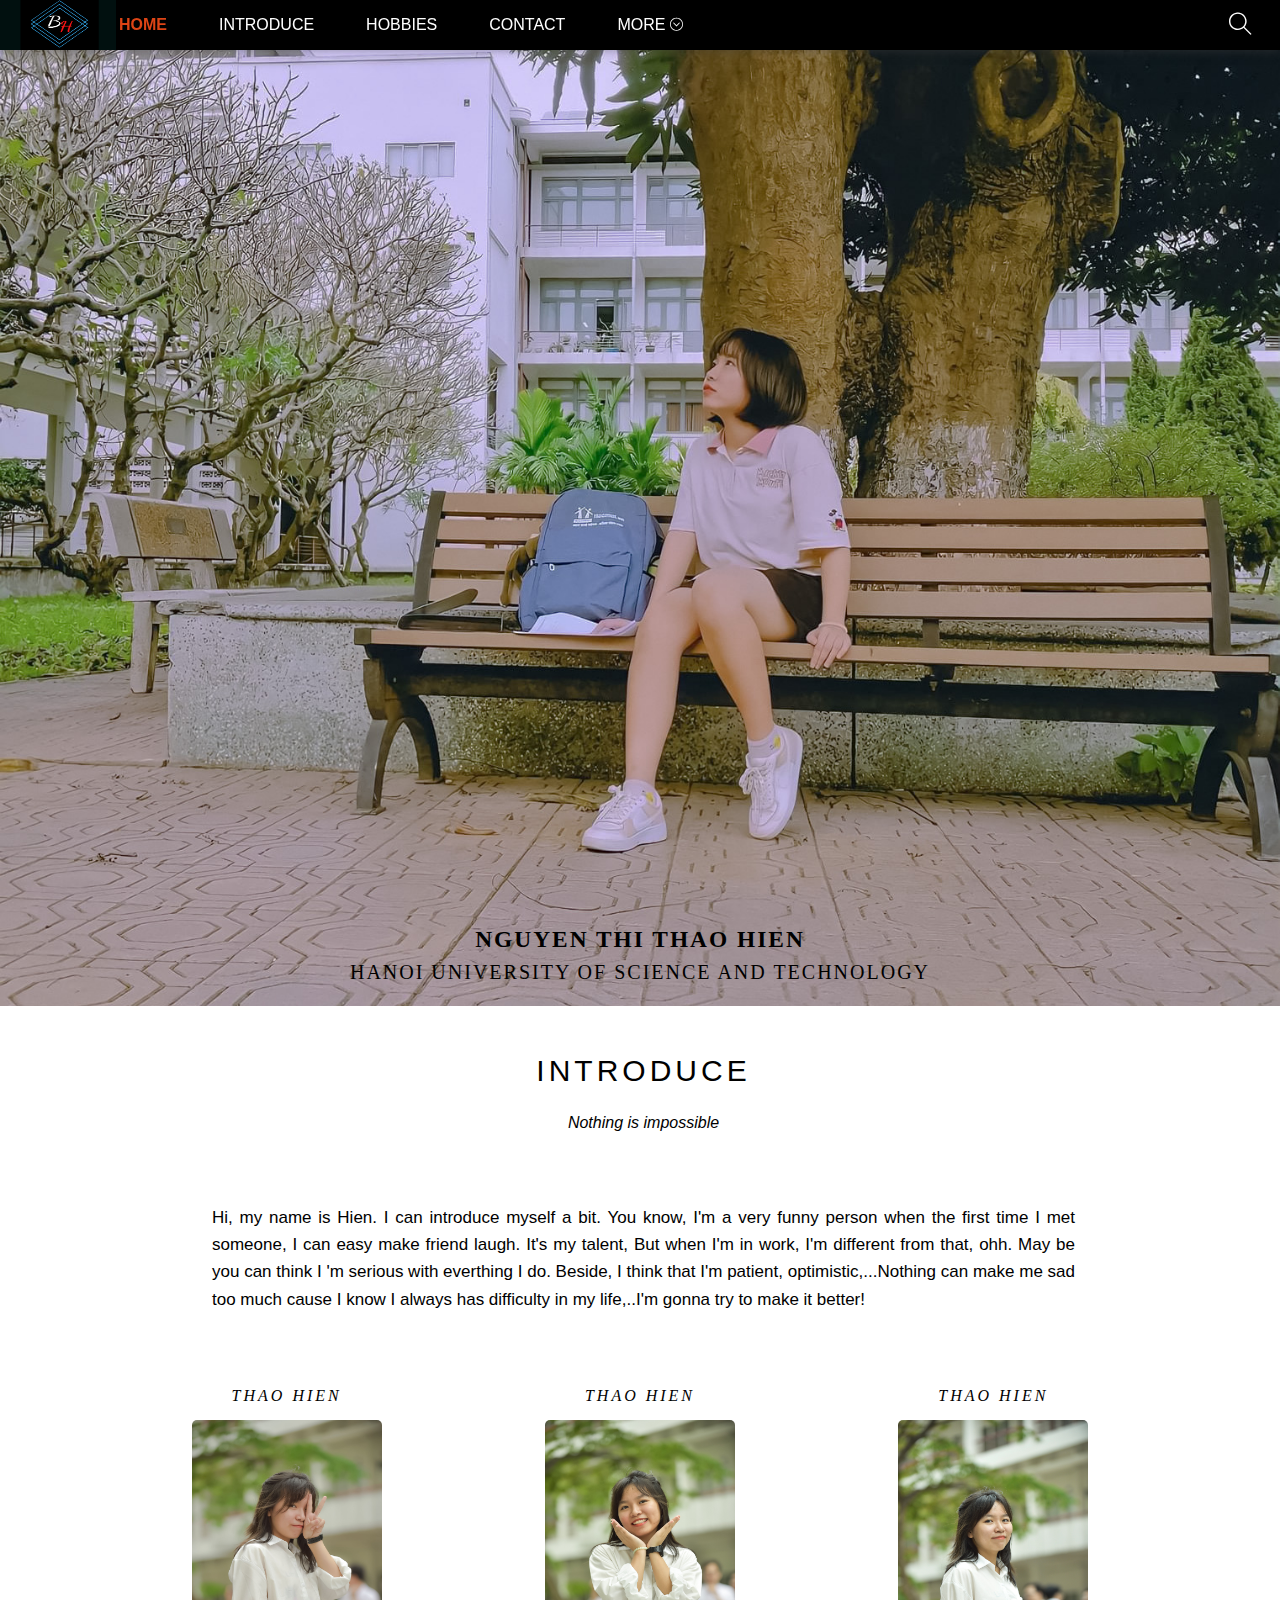
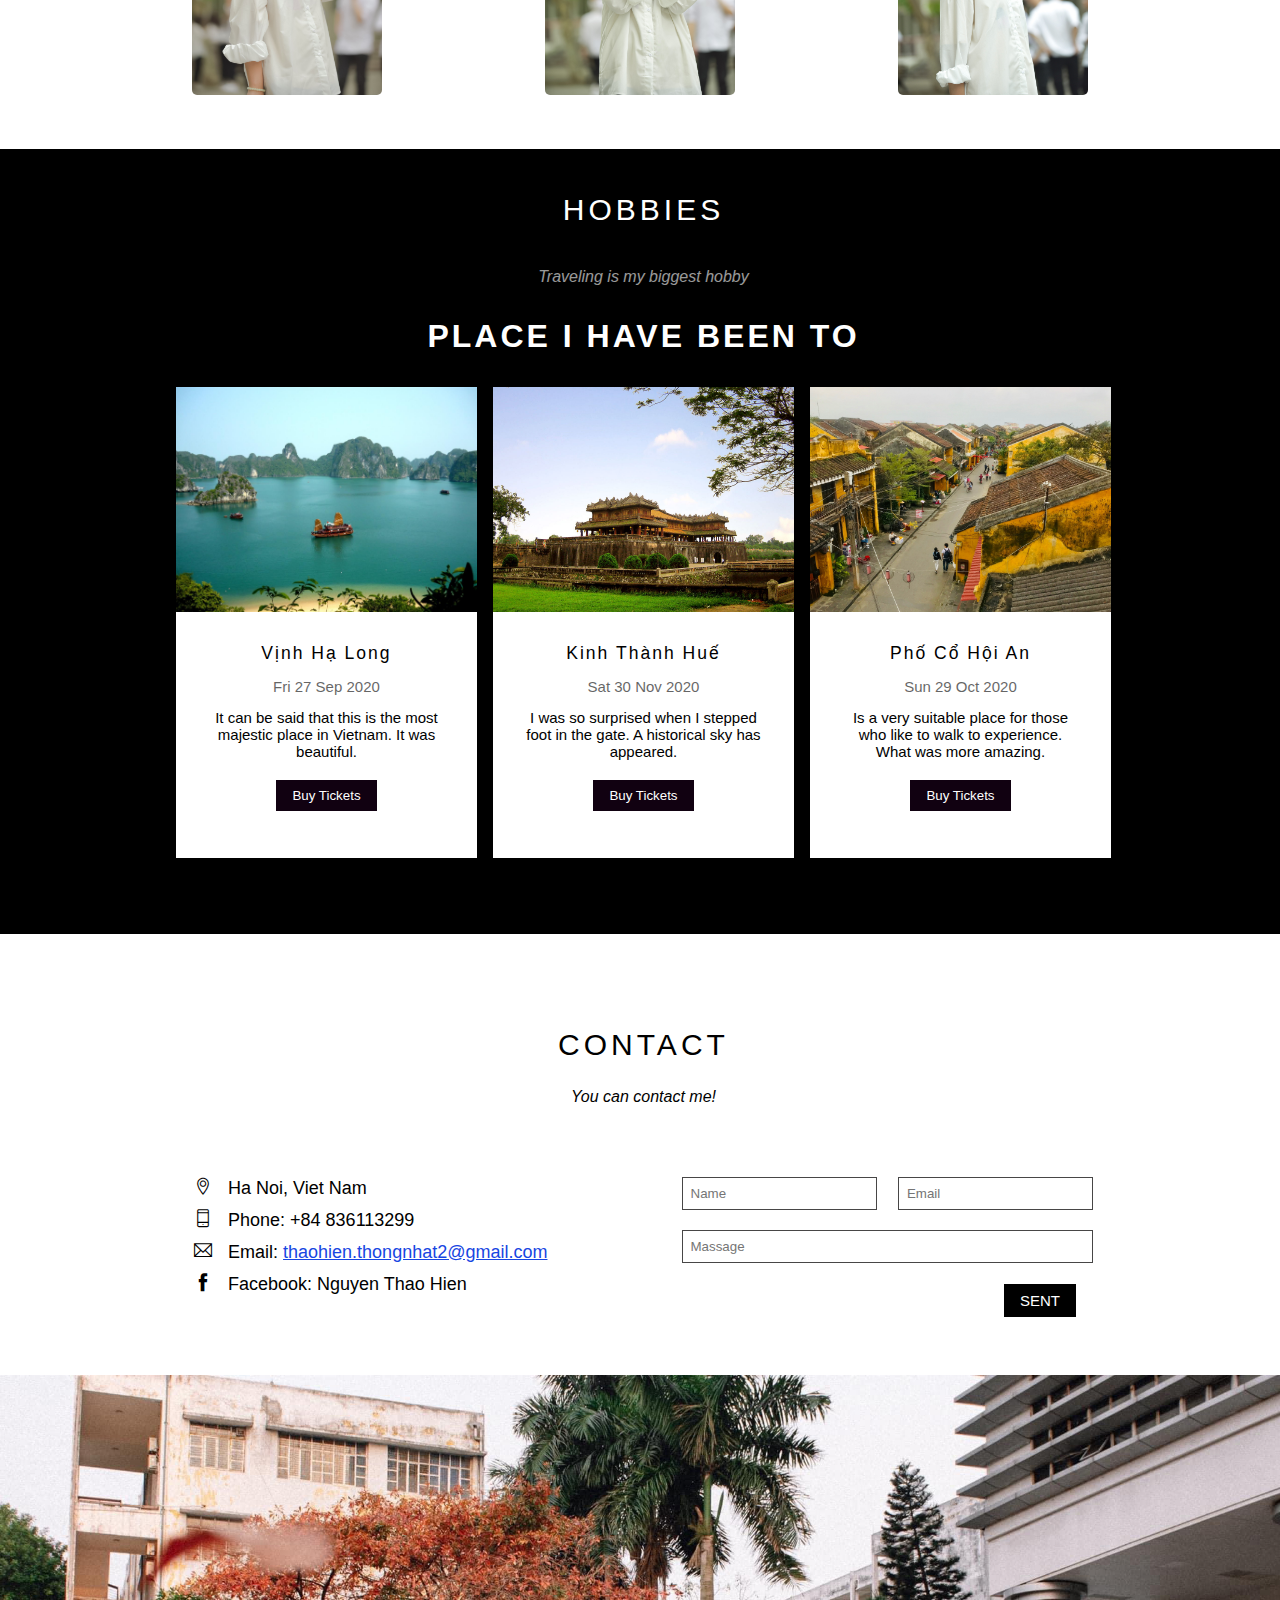
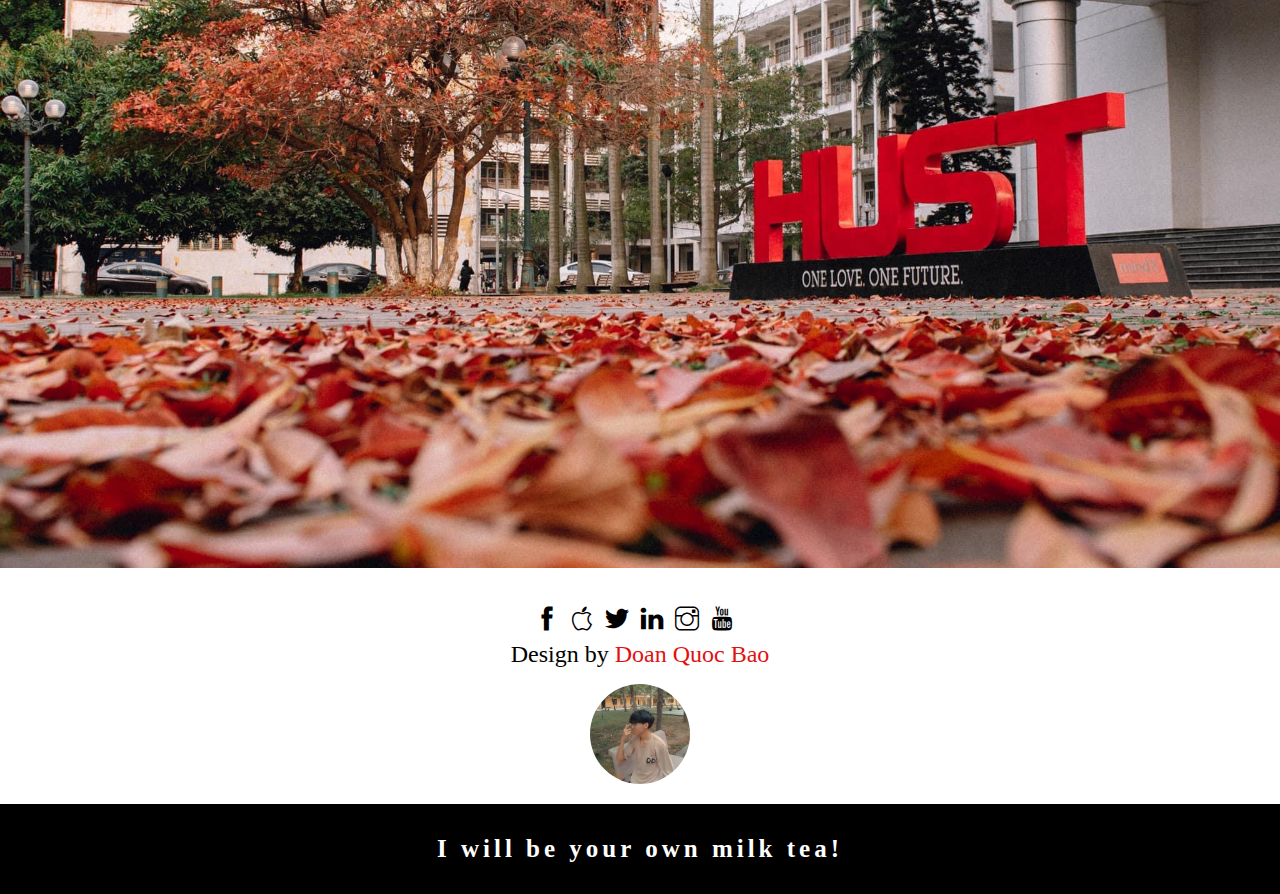
==== index.html @ 1bad519d "mPush lan 1" ====
<!DOCTYPE html>
<html lang="en">
<head>
    <meta charset="UTF-8">
    <meta http-equiv="X-UA-Compatible" content="IE=edge">
    <meta name="viewport" content="width=device-width, initial-scale=1.0">
    <title>Quoc Bao</title>
    <link rel="icon" href="assets/img/logo.jpg" type="image/x-icon" />
    <link rel="stylesheet" href="./assets/CSS/Style.css">
    <link rel="stylesheet" href="./assets/CSS/responsive.css">
    <link rel="stylesheet" href="./assets/Fonts/themify-icons/themify-icons.css">
</head>

<body> 
    <div id="main">
       <div id="header">
          
        <div class="logo">
            <img src="./assets/img/logo copy.jpg" alt="">
        </div>    
           <ul id="nav">
               <li class="current"><a  href="index.html">HOME</a></li>
               <li><a  href="#introduce">INTRODUCE</a></li>
               <li><a  href="#hobbies">HOBBIES</a></li>
               <li><a  href="#contact">CONTACT</a></li>
               <li>
                   <a href="#">
                       MORE
                       <i class="icon ti-arrow-circle-down"></i>
                    </a>
                   <ul class="subnav">
                        <li><a href="#">Skills</a></li>
                        <li><a href="#">Workplace</a></li>
                        <li><a href="#">Media</a></li>
                    </ul>
               </li>
           </ul>
           <div title="Search" class="search-btn">
            <i class="icon-search ti-search"></i>
           </div>


           <div id="moblie-menu" class="mobile-menu-btn">
               <i class="icon-menu ti-menu"></i>
           </div>

        </div>

        <div id="slider">
            <div class="text-content">
                <h3 class="text1">NGUYEN THI THAO HIEN</h3>
                <div class="text2">HANOI UNIVERSITY OF SCIENCE AND TECHNOLOGY</div>
            </div>
        </div>

        <div id="content">
            <!-- ABOUT SECTION -->
            <div id="introduce"  class="section">
                <h2 class="section-heading">INTRODUCE</h2>
                <p class="section-sub-heading"> Nothing is impossible</p>
                <p class="about-text">Hi, my name is Hien. 
                    I can introduce myself a bit. You know, I'm a very funny person when the first time I met someone, I can easy make friend laugh. It's my talent, But when I'm in work, I'm different from that, ohh. May be you can think I 'm serious with everthing I do. Beside, I think that I'm patient, optimistic,...Nothing can make me sad too much cause I know  I always has difficulty in my life,..I'm gonna try to make it better!</p>
            </div>

            <div class="nembers-list">
                <div class="items-member">
                    <p class="name">THAO HIEN</p>
                    <img src="/assets/img/member1.jpg" alt="NAME" class="img-member">
                </div>

                <div class="items-member">
                    <p class="name">THAO HIEN</p>
                    <img src="/assets/img/member2.jpg" alt="NAME" class="img-member">
                </div>

                <div class="items-member">
                    <p class="name">THAO HIEN</p>
                    <img src="/assets/img/member3.jpg" alt="NAME" class="img-member">
                </div>
            </div>
            <!-- TOUR SECTION -->
            <div id="hobbies" class="tour-section">
                <div class="section">
                    <h2 class="section-heading">HOBBIES</h2>
                    <p class="section-sub-heading">Traveling is my biggest hobby</p>

                                <!--website  mẫu  -->
                    <!-- <ul class="tickets-list">
                        <li>September <span class="Soldout">Sold out</span></li>
                        <li>October <span class="Soldout">Sold out</span></li>
                        <li>November <span class="Number">7</span></li>
                    </ul> -->

                    <div class="heading-travelling">
                        <h1>PLACE I HAVE BEEN TO</h1>
                    </div>

                    <div class="places-list">
                        <div class="place-items">
                            <img src="/assets/img/img-vinhhalong.jpeg" alt=">New York" class="img">
                            <div class="place-body">
                                <h3 class="place-name">Vịnh Hạ Long</h3>
                                <p class="place-time">Fri 27 Sep 2020</p>
                                <p class="place-content">It can be said that this is the most majestic place in Vietnam. It was beautiful.</p>
                                <button class="button js-buy-tickets">Buy Tickets</button>
                            </div>
                        </div>

                        <div class="place-items">
                            <img src="/assets/img/kinhthanhhue.jpeg" alt=">New York" class="img">
                            <div class="place-body">    
                                <h3 class="place-name">Kinh Thành Huế</h3>
                                <p class="place-time">Sat 30 Nov 2020</p>
                                <p class="place-content">I was so surprised when I stepped foot in the gate. A historical sky has appeared.</p>
                                <button class="button js-buy-tickets">Buy Tickets</button>
                            </div>
                        </div> 

                        <div class="place-items">
                            <img src="/assets/img/img-hoian.jpeg" alt=">New York" class="img">
                            <div class="place-body">
                                <h3 class="place-name">Phố Cổ Hội An</h3>
                                <p class="place-time">Sun 29 Oct 2020</p>
                                <p class="place-content">Is a very suitable place for those who like to walk to experience. What was more amazing.</p>
                                <button class="button js-buy-tickets">Buy Tickets</button>
                            </div>
                        </div>

                        <div class="clear"></div>
                    </div>
                    
                </div>
            </div>
            <!-- CONTACT SECTION -->
            <div id="contact"  class="section">
                <h2 class="section-heading">CONTACT</h2>
                <p class="section-sub-heading">You can contact me!</p>
                <div class="content-main">
                    <div class="content-left">
                        <p class="left-location">
                           <i class="ti-location-pin"></i>
                            Ha Noi, Viet Nam
                        </p>
                        <p class="left-phone">
                            <i class="ti-mobile"></i>
                            Phone: +84 836113299
                        </p>
                        <p class="left-email">
                            <i class="ti-email"></i>
                            Email: <a href="">thaohien.thongnhat2@gmail.com</a>
                        </p>
                        <p class="left-facebook">
                            <i class="ti-facebook"></i>
                            <a href="https://www.facebook.com/dautayngonlamne">Facebook: Nguyen Thao Hien</a>
                        </p>
                    </div>
                    <!-- <div class="clear"></div> -->
                    <div class="content-right">
                        <input type="text" class="name-content" placeholder="Name">
                        <input type="email" class="email" placeholder="Email">
                        <input type="text" class="message" placeholder="Massage" >
                    </div>
                </div>
                <div class="sent">SENT</div>
            </div>
        </div>
        <div class="slider2"></div>
        <div id="footer">
           <div class="footer-icon">
               <i class="icon1 ti-facebook"></i>
               <i class="icon2 ti-apple"></i>
               <i class="icon3 ti-twitter-alt"></i>
               <i class="icon4 ti-linkedin"></i>
               <i class="icon5 ti-instagram"></i>
               <i class="icon6 ti-youtube"></i>
           </div>
            <p class="design">
                Design by 
                <a href="https://www.facebook.com/doan1097">Doan Quoc Bao </a>
            </p>
        </div>
        <div class="avatar-design">
            <img src="/assets/img/baoshop.jpg" alt="" class="img-avatar">
        </div>
        <footer class="cons">I will be your own milk tea!</footer>
        </div>
    </div>    
     <div class="overplay js-overplay">
         <div class="container-modal js-container-modal">
            <div class="modal-close js-modal-close"><i class="ti-close"></i></div>
            <header class="modal-header">
                <i class="ti-bag"></i>
                Tickets
            </header>
            <div class="modal-body">
                <label for="" class="modal-label">
                    <i class="ti-shopping-cart"></i>
                    Tickets, 100.000 VNĐ per person
                </label>
                <input type="text" class="modal-input" placeholder="How many?">
                
                <label for="" class="modal-label">
                    <i class="ti-user"></i>
                    Send To
                </label>
                <input type="text" class="modal-input" placeholder="Enter email">

                <div class="modal-pay">
                    PAY 
                    <i class="ti-check"></i>
                </div>
                <div class="need">Need <a href="#" class="">Help?</a></div>
            </div>
        </div>
         </div>


         <!-- Script cho một đoạn HTML (Buy tickets) -->
         <script>
            const buyBtns= document.querySelectorAll('.js-buy-tickets')
            const overplay= document.querySelector('.js-overplay ')
            const containermodal=document. querySelector('.js-container-modal')
            const modalclose=document.querySelector('.js-modal-close')

            
            // hàm hiển thị modal mua vé (thêm class open vào overplay)
            function showBuytickets(){ 
                overplay.classList.add('open')
            }
            // hàm ẩn modal mua vé (gõ bỏ class open của overplay)
            function hideBuytickets(){ 
                overplay.classList.remove('open')
            }
            // lặp qua từng thẻ button và nghe hành vi click
            for(const buyBtn of buyBtns) { 
                buyBtn.addEventListener('click', showBuytickets)
             }
            // nghe hành vi click vào button close
            modalclose.addEventListener('click', hideBuytickets)

            overplay.addEventListener('click', hideBuytickets)
            containermodal.addEventListener('click', function(event){ 
                event.stopPropagation()
            })
            </script>


            <!-- script Menu-moblie -->

            <script>
                var header =document.getElementById('header');
                console.log(header);
                var moblieMenu =document.getElementById('moblie-menu');
                var headerheight=header.clientHeight;

                // đóng/ mở mobile menu
                moblieMenu.onclick=function(){
                  var isClose=header.clientHeight===headerheight;
                  if(isClose){ 
                      header.style.height='auto';
                  } 
                  else{ 
                    header.style.height=null;
                  }
                }

                // Tự động đóng khi chọn Menu
                var menuItems=document.querySelectorAll('#nav li a[href*="#"]');
                for(var i=0; i<menuItems.length; i++){ 
                    var menuItem=menuItems[i];

                    menuItem.onclick=function(event){ 
                        var isParentMenu = this.nextElementSibling && menuItem.nextElementSibling.classList.contains('subnav');
                            if(isParentMenu) { 
                                event.prevenDefault();
                            }  
                            else{ 
                                 header.style.height=null;
                            }
                    }
                }
            </script>
</body>
</html>
---- assets/CSS/Style.css ----
/* reset Css */
    * {
        padding: 0;
        margin: 0;
        box-sizing: border-box;
    }
    /*  
        1. Tu ngoai vao trong
        2. Tu tren xuong duoi
        3. Nhin tong the den chi tiet
    */
    /* 
        1. vi tri
        2. kich thuoc
        3. mau sac
        4. hinh dang 
    */
 #main{ 

}
html{ 
    scroll-behavior: smooth;
}
.clear{ 
        clear: both;
}


#header{ 
    height: 50px;
    background-color: black;
    position: fixed;
    top: 0;
    right: 0;
    left: 0;
    z-index: 1;/* ảnh of slider nằm dưới header */
    display: flex;
    justify-content: space-between;
    box-shadow: 0 0 10px rgba(71, 70, 70, 0.5);
    display: block;
}
#nav {
    margin-left: 95px;
    float: left;
    margin-right: 100px;
}



#header #nav li { 
    position: relative;
    cursor: pointer;
    /* transition: background .5s;  */
}


#nav .subnav{ 
        list-style-type: none;
        
}



#nav  li:hover{ 
    background-color:rgb(184, 164, 238);
    transition: background .4s; 
}   


#nav .icon{ 
        font-size: 14px;
}



#nav >li{ 
        display: inline-block;  
      
}


.logo img{ 
    position: absolute;
    width: 126px;
    height: 50px;
    margin-left: -10px;
    cursor: pointer;

}


#nav .subnav{ 
    position: absolute;
    display: none;
    top: 100%;  
    background-color: rgb(243, 235, 235);
    box-shadow: 0 0 10px rgba(128, 94, 119, 0.5);
}


#nav .subnav a{ 
        color:black;
        padding-left: 25px;
        line-height: 38px;
}   


#nav li:hover .subnav{ 
        display: block;
}


#nav .subnav >li:hover{  
        color: black;
        background-color:rgb(185, 159, 159);
}


#nav li a{ 
        color: white;
        text-decoration: none; 
        padding-left: 24px;
        padding-right: 24px;
        line-height: 50px;
        font-family: Arial, Helvetica, sans-serif;
        display: block;
        
}


#nav .icon{     
        font-size: 13px;
}
                      /* Cách  1 */
 /* #nav{ 
        display: inline-block;
    } */
 /* #header .search-btn{ 
        float: right;
        padding-left:26px;
        padding-right: 26px;
    }
    #header .icon-search{ 
        color: #fff;
        font-size: 20px;
        line-height: 46px;
    } */

                        /* Cách  2 */



#header .search-btn{
        line-height: 46px;
        color: #ffff;
        font-size: 23px;
        padding: 4px 17px 0px 30px;
        padding-left: 26px;
        position: absolute;
        top: 0;
        right: 0;
}
#header .mobile-menu-btn{ 
        line-height: 46px;
        font-size: 23px;
        padding: 4px 4px;
        padding-left: 26px;
        background-color:black;
        color: #ffff;
}   
.icon-menu{ 
        font-size: 20px;
        padding: 12px
}

#header .mobile-menu-btn:hover .icon-menu{ 
        background-color:white;
        color:black;
}   

#header .search-btn:hover{ 
        background-color: rgb(236, 15, 8);
        cursor: pointer;
        color: rgb(17, 1, 17);
}

#slider{ 
        position: relative;/*hoặc margin-top: 46px; */
        top: 46px;
        padding-top: 75%;/* 75 % chiều ngang của chính nó */
        background: url('/assets/img/HinhNen.jpg') top center/ cover no-repeat;
}


#slider .text-content{ 
        position: absolute;
        bottom: 22px;
        /* left: 50%;
        transform: translateX(-50px); */
        width: 100%;
        text-align: center;
        font-size: 20px;
        letter-spacing: 2px;
}


#slider .text1{ 
        font-weight: 550;
        margin-bottom: 8px;
}


#content .section{
        padding: 64px 7px;
        width: 950px;
        max-width: 100%;
        margin-left: auto;
        margin-right: auto;
        margin-top: 50px;
        /* Fix tren tablet */
        /* padding-left: 45px;
        padding-right: 45px; */
        padding-right: 0px;
        font-family: Arial, Helvetica, sans-serif;
}



#content .section-heading{ 
        font-weight: 500;
        font-size: 30px;
        text-align: center; 
        margin-bottom: 10px;
        margin-top: -20px;
        letter-spacing: 4px;
}


#content .section-sub-heading{ 
        text-align: center;
        margin-top: 26px;
        margin-bottom: 32px;
        font-style: italic;
}


#content .about-text{ 
        font-size: 17px;
        text-align: justify;
        line-height: 1.6;
        margin-bottom: -40px;
        padding: 40px;
}


#content .nembers-list{
        display: flex;
        flex-wrap: wrap;
        flex-direction: row;
        justify-content: space-around;
        margin-top:10px;
        margin-left: 110px;
        margin-right: 110px;
        
}


#content .items-member{ 
        /* width: 33.3333%;; */
        text-align: center;
        font-weight: 400;
        font-style: italic;
        letter-spacing: 3px;
}


#content .img-member{ 
        margin-top: 15px;
        width: 190px;
        height: 275px;
        border-radius: 5px;/* gọt lại 4 góc ảnh */
        transition-property:width, height;
        transition-duration: 0.3s;
}

#content .img-member:hover{ 
    width: 200px;
    height: 286px;
}

#content .tour-section{ 
    background-color: black;
    color: #ffff;
    margin-top: 1px;
    height: 785px;
}


.tour-section .section-sub-heading{ 
    padding-top: 15px;
    opacity: 0.6;
}


.tickets-list{ 
   list-style-type: none;
   background-color: #ffff;
   color: #757575;
   margin-left: 42px;
   margin-right: 42px;
   font-size: 15px;
   line-height: 30px;
   margin-top: 40px;
}




.heading-travelling{ 
    text-align: center;
    font-weight: 700;
    letter-spacing: 3px;
    font-family: Verdana, Geneva, Tahoma, sans-serif;
}


.tickets-list li{ 
    padding: 8px 16px;
    border-bottom: solid 1px #757575;
}


.tickets-list .Soldout{ 
    width: 22px;
    margin-left: 10px;
    background-color: #F44336;
    color: white ;
    padding: 4px 4px;
}

.Number{ 
    float: right;
    background-color: black;
    color: white;
    font-size: 20px;
    width: 25px;
    height: 25px;
    border-radius: 50%;
    text-align: center;
    line-height: 25px;
    margin-top: 3px;
}   


.places-list { 
    margin: 32px -4px 47px;
  
}


.place-items { 
  float: left;
  width: 33.3333%;
  color: black;
  padding-left: 8px;
  padding-right: 8px;
  
}


.place-items .img{
    display: block;
    width: 100%;  /*kích thước to bằng thẻ chứa nó */
}


.place-items .img:hover{ 
    opacity: 0.7;
}


.place-body{ 
    padding: 19px;
    /* height: 182px; */
    background-color: white;
    font-size: 15px;
    text-align: center;
}


.place-name{ 
    font-weight: 540;
    letter-spacing: 2px;

}


.place-time{ 
    margin-top:14px;
    margin-bottom: 14px;
    opacity: 0.6;
}


.button:hover{ 
    background-color: rgb(238, 210, 210);
    color: black;
    transition: background .3s; 
    cursor: pointer;
}


.button{ 
     background-color: rgb(17, 1, 17);
     text-decoration: none;
     margin-bottom: 16px;
     color: white;
     display: inline-block;
     padding: 8px 16px;
     margin-top: 20px;
     border: none;
}


.content-main {
    display: flex;
    justify-content: space-around;
    position: relative;
    bottom: -39px;
    margin-left: -45px;
    margin-right: -45px;
}


.content-left{ 
    font-size: 18px;
    font-weight: 500;
}


.left-location{ 
    padding-bottom: 10px;   
}


.left-phone{  
    padding-bottom: 10px;
}

.left-email{ 
  margin-bottom: 10px;
}

.left-email a{ 
   
    color: rgb(23, 70, 226);
}


.left-facebook a{ 
    color: black;
    text-decoration: none;
}


.left-facebook :hover{ 
    color: rgb(219, 22, 22);
}


.name-content {
    padding: 8px;
    border: 1px solid rgb(71, 70, 70);
    margin-right: 17px;
}


.email {
    padding: 8px;
    margin-bottom: 20px;
    border: 1px solid rgb(71, 70, 70);
}


.message {
    padding: 8px;
    display: block;
    width: 100%;
    border: 1px solid rgb(71, 70, 70);
}


::before {
    margin-right: 11px;
}


.sent{ 
    background-color: black;
    color: white;
    float: right;
    font-size: 15px;
    padding: 8px 16px;
    margin-top: 28px;
    margin-right: 39px;
}


.sent:hover{ 
    color:black;
    background-color: rgb(240, 15, 45);
    cursor: pointer;
}


.slider2{ 
    padding-top: 62%;
    padding-left: 20px;
    padding-right: 20px;
    background: url('/assets/img/Hust2.jpg') top center/ cover no-repeat;
    margin-top: 55px;
    margin-bottom: 35px;
}


#footer{ 
    font-size: 24px;
    padding: 4px 16px;
    margin-bottom: 12px;
    display: block;
}


#footer .footer-icon{ 
    display: flex;
    justify-content: center;
    align-items: center;
    cursor: pointer;
}


.icon1:hover{ 
    opacity: 0.5;
}


.icon2:hover{ 
    opacity: 0.5;
}


.icon3:hover{ 
    opacity: 0.5;
}


.icon4:hover{ 
    opacity: 0.5;
}


.icon5:hover{ 
    opacity: 0.5;
}


.icon6:hover{ 
    opacity: 0.5;
}


.design { 
    margin-top: 10px;
    text-align: center;
    
}


.design a { 
    color: rgb(226, 17, 17);
    text-decoration: none;
}


.design a:hover{ 
    opacity: 0.5;
}


.cons{ 
    height: 90px;
    background: #000;
    color: white;
    font-size: 25px;
    text-align: center;
    line-height: 90px;
    font-family: Georgia, 'Times New Roman', Times, serif;
    letter-spacing: 4px;
    font-weight: 700;
    margin-top: 20px;
}


.cons:hover{ 
    color: red
}


 .avatar-design .img-avatar{ 
    width: 100px;
    margin-top:40px ;
    border-radius: 50%;
    display: flex;
    margin: auto;
    transition-property: width, height;
    transition-duration: .5s;
}   
.avatar-design .img-avatar:hover{ 
    width: 140px;
    /* height: 150px; */
}


.overplay{
    position: fixed;
    top:0;
    left:0;
    right:0;
    bottom:0;
    background-color: rgba(0,0,0,0.4);
    display: flex;
    justify-content: center;
    align-items: center;
    display: none;
     /* ẩn  đii */
}
.overplay.open{ 
    display: flex;
}

.container-modal{ 
    width: 810px;   
    max-width: calc(100%-32px);
    min-height: 202px;
    background-color: white;
    font-size: 15px;
    position: relative;
    animation:show  ease 0.4s;
}
 
.modal-header{ 
    color: white;
    font-size: 30px;
    background-color:rgb(5, 139, 126);
    padding: 32px 16px;
    text-align: center;
    margin-top: -3px;
   
}


.modal-close{ 
    position: absolute;
    right:0;
    padding-right: 11px;
    padding-top: 11px;
    padding-left: 20px;
    padding-bottom: 11px;
    margin-top: -3px;
    color: white;
    cursor: pointer;
}
.modal-close:hover{ 
    border: 2px solid rgb(68, 69, 70);
}


.modal-close:hover{ 
    background: aliceblue;
    color: black;
}

.modal-label{ 
    display: block;
    margin-top: 31px;
    margin-bottom: 9px;
    margin-left: 8px;

}

.modal-body{ 
   padding: 16px;
}

::before {
    margin-right: 11px;
}


.modal-input{ 
    width: 100%;
    padding: 8px;
    border: 1px solid rgb(114, 110, 110);
}

.modal-pay {
    padding: 16px;
    background: rgb(5, 139, 126);
    margin: a;
    text-align: center;
    color: white;
    font-weight: 600;
    letter-spacing: 2px;
    margin-top: 16px;
    margin-bottom: 10px;
}
.modal-pay:hover{ 
    color: black;
    background-color: rgb(173, 172, 166);
    cursor: pointer;
}

.need{ 
    font-size: 15px;
    float: right;
    padding-bottom: 17px;
}
.need a{ 
    color: tomato;
}

/* animation */
@keyframes show{ 
    
    from{ 
        opacity: 0;
        transform: translateY(-90px);
    }

    to{ 
        opacity: 1;
        transform: translateY(0px);
    }
}


#nav .current a{ 
    color: rgb(221, 68, 21);
    font-weight: bold;
}
---- assets/CSS/responsive.css ----
/* PC */
@media (min-width: 1024px){ 
    #header .mobile-menu-btn {
        display: none;
    }
    .place-body{ 
        padding: 31px;
    }
}

        /* Tablet */
@media (min-width: 740px) and (max-width: 1023px){ 
    #header .mobile-menu-btn {
        display: none;
    }
}


        /* Moblie */

@media (max-width: 739px){ 

    #main {
        overflow: hidden;
    }
    #header {   
        overflow: hidden;
    }

    #header .mobile-menu-btn{ 
        position: absolute;
        top: 0;
        right: 0;
    }


    #header .mobile-menu-btn:hover .icon-menu{ 
        padding-bottom: 15px;
        padding-top: 15px;
        margin-right: -4px;
    }


    #nav >li {
        display: block;
    }
    #nav .subnav{ 
        position:inherit;
        background-color: rgb(114 110 110);
    }
    #nav .subnav a{ 
        color: aliceblue;
    }


    .icon-search{ 
        display: none;
    }

    #nav >li:first-child{ 
        display: inline-block;
    }


    .ti-menu:before {
        margin-left: 10px;
    }
 
/* 
    .places-list{ 
        margin-top: 50px;
        padding: -9px;
    }
 */

    .places-list {
        margin: 15px -15px 51px;
    }


    .content-main { 
        margin-left: -38px;
    }


    .sent, .content-right{ 
        display: none;
    }


    .place-body { 
        font-size: 12px;
    }


    .button{ 
        margin-bottom: 6px;
        padding: 12px 8px;
    }


    #slider .text-content{ 
        bottom: 7px;
        font-size: 12px;

    }
}
---- assets/Fonts/themify-icons/themify-icons.css ----
@font-face {
	font-family: 'themify';
	src:url('fonts/themify.eot?-fvbane');
	src:url('fonts/themify.eot?#iefix-fvbane') format('embedded-opentype'),
		url('fonts/themify.woff?-fvbane') format('woff'),
		url('fonts/themify.ttf?-fvbane') format('truetype'),
		url('fonts/themify.svg?-fvbane#themify') format('svg');
	font-weight: normal;
	font-style: normal;
}

[class^="ti-"], [class*=" ti-"] {
	font-family: 'themify';
	speak: none;
	font-style: normal;
	font-weight: normal;
	font-variant: normal;
	text-transform: none;
	line-height: 1;

	/* Better Font Rendering =========== */
	-webkit-font-smoothing: antialiased;
	-moz-osx-font-smoothing: grayscale;
}

.ti-wand:before {
	content: "\e600";
}
.ti-volume:before {
	content: "\e601";
}
.ti-user:before {
	content: "\e602";
}
.ti-unlock:before {
	content: "\e603";
}
.ti-unlink:before {
	content: "\e604";
}
.ti-trash:before {
	content: "\e605";
}
.ti-thought:before {
	content: "\e606";
}
.ti-target:before {
	content: "\e607";
}
.ti-tag:before {
	content: "\e608";
}
.ti-tablet:before {
	content: "\e609";
}
.ti-star:before {
	content: "\e60a";
}
.ti-spray:before {
	content: "\e60b";
}
.ti-signal:before {
	content: "\e60c";
}
.ti-shopping-cart:before {
	content: "\e60d";
}
.ti-shopping-cart-full:before {
	content: "\e60e";
}
.ti-settings:before {
	content: "\e60f";
}
.ti-search:before {
	content: "\e610";
}
.ti-zoom-in:before {
	content: "\e611";
}
.ti-zoom-out:before {
	content: "\e612";
}
.ti-cut:before {
	content: "\e613";
}
.ti-ruler:before {
	content: "\e614";
}
.ti-ruler-pencil:before {
	content: "\e615";
}
.ti-ruler-alt:before {
	content: "\e616";
}
.ti-bookmark:before {
	content: "\e617";
}
.ti-bookmark-alt:before {
	content: "\e618";
}
.ti-reload:before {
	content: "\e619";
}
.ti-plus:before {
	content: "\e61a";
}
.ti-pin:before {
	content: "\e61b";
}
.ti-pencil:before {
	content: "\e61c";
}
.ti-pencil-alt:before {
	content: "\e61d";
}
.ti-paint-roller:before {
	content: "\e61e";
}
.ti-paint-bucket:before {
	content: "\e61f";
}
.ti-na:before {
	content: "\e620";
}
.ti-mobile:before {
	content: "\e621";
}
.ti-minus:before {
	content: "\e622";
}
.ti-medall:before {
	content: "\e623";
}
.ti-medall-alt:before {
	content: "\e624";
}
.ti-marker:before {
	content: "\e625";
}
.ti-marker-alt:before {
	content: "\e626";
}
.ti-arrow-up:before {
	content: "\e627";
}
.ti-arrow-right:before {
	content: "\e628";
}
.ti-arrow-left:before {
	content: "\e629";
}
.ti-arrow-down:before {
	content: "\e62a";
}
.ti-lock:before {
	content: "\e62b";
}
.ti-location-arrow:before {
	content: "\e62c";
}
.ti-link:before {
	content: "\e62d";
}
.ti-layout:before {
	content: "\e62e";
}
.ti-layers:before {
	content: "\e62f";
}
.ti-layers-alt:before {
	content: "\e630";
}
.ti-key:before {
	content: "\e631";
}
.ti-import:before {
	content: "\e632";
}
.ti-image:before {
	content: "\e633";
}
.ti-heart:before {
	content: "\e634";
}
.ti-heart-broken:before {
	content: "\e635";
}
.ti-hand-stop:before {
	content: "\e636";
}
.ti-hand-open:before {
	content: "\e637";
}
.ti-hand-drag:before {
	content: "\e638";
}
.ti-folder:before {
	content: "\e639";
}
.ti-flag:before {
	content: "\e63a";
}
.ti-flag-alt:before {
	content: "\e63b";
}
.ti-flag-alt-2:before {
	content: "\e63c";
}
.ti-eye:before {
	content: "\e63d";
}
.ti-export:before {
	content: "\e63e";
}
.ti-exchange-vertical:before {
	content: "\e63f";
}
.ti-desktop:before {
	content: "\e640";
}
.ti-cup:before {
	content: "\e641";
}
.ti-crown:before {
	content: "\e642";
}
.ti-comments:before {
	content: "\e643";
}
.ti-comment:before {
	content: "\e644";
}
.ti-comment-alt:before {
	content: "\e645";
}
.ti-close:before {
	content: "\e646";
}
.ti-clip:before {
	content: "\e647";
}
.ti-angle-up:before {
	content: "\e648";
}
.ti-angle-right:before {
	content: "\e649";
}
.ti-angle-left:before {
	content: "\e64a";
}
.ti-angle-down:before {
	content: "\e64b";
}
.ti-check:before {
	content: "\e64c";
}
.ti-check-box:before {
	content: "\e64d";
}
.ti-camera:before {
	content: "\e64e";
}
.ti-announcement:before {
	content: "\e64f";
}
.ti-brush:before {
	content: "\e650";
}
.ti-briefcase:before {
	content: "\e651";
}
.ti-bolt:before {
	content: "\e652";
}
.ti-bolt-alt:before {
	content: "\e653";
}
.ti-blackboard:before {
	content: "\e654";
}
.ti-bag:before {
	content: "\e655";
}
.ti-move:before {
	content: "\e656";
}
.ti-arrows-vertical:before {
	content: "\e657";
}
.ti-arrows-horizontal:before {
	content: "\e658";
}
.ti-fullscreen:before {
	content: "\e659";
}
.ti-arrow-top-right:before {
	content: "\e65a";
}
.ti-arrow-top-left:before {
	content: "\e65b";
}
.ti-arrow-circle-up:before {
	content: "\e65c";
}
.ti-arrow-circle-right:before {
	content: "\e65d";
}
.ti-arrow-circle-left:before {
	content: "\e65e";
}
.ti-arrow-circle-down:before {
	content: "\e65f";
}
.ti-angle-double-up:before {
	content: "\e660";
}
.ti-angle-double-right:before {
	content: "\e661";
}
.ti-angle-double-left:before {
	content: "\e662";
}
.ti-angle-double-down:before {
	content: "\e663";
}
.ti-zip:before {
	content: "\e664";
}
.ti-world:before {
	content: "\e665";
}
.ti-wheelchair:before {
	content: "\e666";
}
.ti-view-list:before {
	content: "\e667";
}
.ti-view-list-alt:before {
	content: "\e668";
}
.ti-view-grid:before {
	content: "\e669";
}
.ti-uppercase:before {
	content: "\e66a";
}
.ti-upload:before {
	content: "\e66b";
}
.ti-underline:before {
	content: "\e66c";
}
.ti-truck:before {
	content: "\e66d";
}
.ti-timer:before {
	content: "\e66e";
}
.ti-ticket:before {
	content: "\e66f";
}
.ti-thumb-up:before {
	content: "\e670";
}
.ti-thumb-down:before {
	content: "\e671";
}
.ti-text:before {
	content: "\e672";
}
.ti-stats-up:before {
	content: "\e673";
}
.ti-stats-down:before {
	content: "\e674";
}
.ti-split-v:before {
	content: "\e675";
}
.ti-split-h:before {
	content: "\e676";
}
.ti-smallcap:before {
	content: "\e677";
}
.ti-shine:before {
	content: "\e678";
}
.ti-shift-right:before {
	content: "\e679";
}
.ti-shift-left:before {
	content: "\e67a";
}
.ti-shield:before {
	content: "\e67b";
}
.ti-notepad:before {
	content: "\e67c";
}
.ti-server:before {
	content: "\e67d";
}
.ti-quote-right:before {
	content: "\e67e";
}
.ti-quote-left:before {
	content: "\e67f";
}
.ti-pulse:before {
	content: "\e680";
}
.ti-printer:before {
	content: "\e681";
}
.ti-power-off:before {
	content: "\e682";
}
.ti-plug:before {
	content: "\e683";
}
.ti-pie-chart:before {
	content: "\e684";
}
.ti-paragraph:before {
	content: "\e685";
}
.ti-panel:before {
	content: "\e686";
}
.ti-package:before {
	content: "\e687";
}
.ti-music:before {
	content: "\e688";
}
.ti-music-alt:before {
	content: "\e689";
}
.ti-mouse:before {
	content: "\e68a";
}
.ti-mouse-alt:before {
	content: "\e68b";
}
.ti-money:before {
	content: "\e68c";
}
.ti-microphone:before {
	content: "\e68d";
}
.ti-menu:before {
	content: "\e68e";
}
.ti-menu-alt:before {
	content: "\e68f";
}
.ti-map:before {
	content: "\e690";
}
.ti-map-alt:before {
	content: "\e691";
}
.ti-loop:before {
	content: "\e692";
}
.ti-location-pin:before {
	content: "\e693";
}
.ti-list:before {
	content: "\e694";
}
.ti-light-bulb:before {
	content: "\e695";
}
.ti-Italic:before {
	content: "\e696";
}
.ti-info:before {
	content: "\e697";
}
.ti-infinite:before {
	content: "\e698";
}
.ti-id-badge:before {
	content: "\e699";
}
.ti-hummer:before {
	content: "\e69a";
}
.ti-home:before {
	content: "\e69b";
}
.ti-help:before {
	content: "\e69c";
}
.ti-headphone:before {
	content: "\e69d";
}
.ti-harddrives:before {
	content: "\e69e";
}
.ti-harddrive:before {
	content: "\e69f";
}
.ti-gift:before {
	content: "\e6a0";
}
.ti-game:before {
	content: "\e6a1";
}
.ti-filter:before {
	content: "\e6a2";
}
.ti-files:before {
	content: "\e6a3";
}
.ti-file:before {
	content: "\e6a4";
}
.ti-eraser:before {
	content: "\e6a5";
}
.ti-envelope:before {
	content: "\e6a6";
}
.ti-download:before {
	content: "\e6a7";
}
.ti-direction:before {
	content: "\e6a8";
}
.ti-direction-alt:before {
	content: "\e6a9";
}
.ti-dashboard:before {
	content: "\e6aa";
}
.ti-control-stop:before {
	content: "\e6ab";
}
.ti-control-shuffle:before {
	content: "\e6ac";
}
.ti-control-play:before {
	content: "\e6ad";
}
.ti-control-pause:before {
	content: "\e6ae";
}
.ti-control-forward:before {
	content: "\e6af";
}
.ti-control-backward:before {
	content: "\e6b0";
}
.ti-cloud:before {
	content: "\e6b1";
}
.ti-cloud-up:before {
	content: "\e6b2";
}
.ti-cloud-down:before {
	content: "\e6b3";
}
.ti-clipboard:before {
	content: "\e6b4";
}
.ti-car:before {
	content: "\e6b5";
}
.ti-calendar:before {
	content: "\e6b6";
}
.ti-book:before {
	content: "\e6b7";
}
.ti-bell:before {
	content: "\e6b8";
}
.ti-basketball:before {
	content: "\e6b9";
}
.ti-bar-chart:before {
	content: "\e6ba";
}
.ti-bar-chart-alt:before {
	content: "\e6bb";
}
.ti-back-right:before {
	content: "\e6bc";
}
.ti-back-left:before {
	content: "\e6bd";
}
.ti-arrows-corner:before {
	content: "\e6be";
}
.ti-archive:before {
	content: "\e6bf";
}
.ti-anchor:before {
	content: "\e6c0";
}
.ti-align-right:before {
	content: "\e6c1";
}
.ti-align-left:before {
	content: "\e6c2";
}
.ti-align-justify:before {
	content: "\e6c3";
}
.ti-align-center:before {
	content: "\e6c4";
}
.ti-alert:before {
	content: "\e6c5";
}
.ti-alarm-clock:before {
	content: "\e6c6";
}
.ti-agenda:before {
	content: "\e6c7";
}
.ti-write:before {
	content: "\e6c8";
}
.ti-window:before {
	content: "\e6c9";
}
.ti-widgetized:before {
	content: "\e6ca";
}
.ti-widget:before {
	content: "\e6cb";
}
.ti-widget-alt:before {
	content: "\e6cc";
}
.ti-wallet:before {
	content: "\e6cd";
}
.ti-video-clapper:before {
	content: "\e6ce";
}
.ti-video-camera:before {
	content: "\e6cf";
}
.ti-vector:before {
	content: "\e6d0";
}
.ti-themify-logo:before {
	content: "\e6d1";
}
.ti-themify-favicon:before {
	content: "\e6d2";
}
.ti-themify-favicon-alt:before {
	content: "\e6d3";
}
.ti-support:before {
	content: "\e6d4";
}
.ti-stamp:before {
	content: "\e6d5";
}
.ti-split-v-alt:before {
	content: "\e6d6";
}
.ti-slice:before {
	content: "\e6d7";
}
.ti-shortcode:before {
	content: "\e6d8";
}
.ti-shift-right-alt:before {
	content: "\e6d9";
}
.ti-shift-left-alt:before {
	content: "\e6da";
}
.ti-ruler-alt-2:before {
	content: "\e6db";
}
.ti-receipt:before {
	content: "\e6dc";
}
.ti-pin2:before {
	content: "\e6dd";
}
.ti-pin-alt:before {
	content: "\e6de";
}
.ti-pencil-alt2:before {
	content: "\e6df";
}
.ti-palette:before {
	content: "\e6e0";
}
.ti-more:before {
	content: "\e6e1";
}
.ti-more-alt:before {
	content: "\e6e2";
}
.ti-microphone-alt:before {
	content: "\e6e3";
}
.ti-magnet:before {
	content: "\e6e4";
}
.ti-line-double:before {
	content: "\e6e5";
}
.ti-line-dotted:before {
	content: "\e6e6";
}
.ti-line-dashed:before {
	content: "\e6e7";
}
.ti-layout-width-full:before {
	content: "\e6e8";
}
.ti-layout-width-default:before {
	content: "\e6e9";
}
.ti-layout-width-default-alt:before {
	content: "\e6ea";
}
.ti-layout-tab:before {
	content: "\e6eb";
}
.ti-layout-tab-window:before {
	content: "\e6ec";
}
.ti-layout-tab-v:before {
	content: "\e6ed";
}
.ti-layout-tab-min:before {
	content: "\e6ee";
}
.ti-layout-slider:before {
	content: "\e6ef";
}
.ti-layout-slider-alt:before {
	content: "\e6f0";
}
.ti-layout-sidebar-right:before {
	content: "\e6f1";
}
.ti-layout-sidebar-none:before {
	content: "\e6f2";
}
.ti-layout-sidebar-left:before {
	content: "\e6f3";
}
.ti-layout-placeholder:before {
	content: "\e6f4";
}
.ti-layout-menu:before {
	content: "\e6f5";
}
.ti-layout-menu-v:before {
	content: "\e6f6";
}
.ti-layout-menu-separated:before {
	content: "\e6f7";
}
.ti-layout-menu-full:before {
	content: "\e6f8";
}
.ti-layout-media-right-alt:before {
	content: "\e6f9";
}
.ti-layout-media-right:before {
	content: "\e6fa";
}
.ti-layout-media-overlay:before {
	content: "\e6fb";
}
.ti-layout-media-overlay-alt:before {
	content: "\e6fc";
}
.ti-layout-media-overlay-alt-2:before {
	content: "\e6fd";
}
.ti-layout-media-left-alt:before {
	content: "\e6fe";
}
.ti-layout-media-left:before {
	content: "\e6ff";
}
.ti-layout-media-center-alt:before {
	content: "\e700";
}
.ti-layout-media-center:before {
	content: "\e701";
}
.ti-layout-list-thumb:before {
	content: "\e702";
}
.ti-layout-list-thumb-alt:before {
	content: "\e703";
}
.ti-layout-list-post:before {
	content: "\e704";
}
.ti-layout-list-large-image:before {
	content: "\e705";
}
.ti-layout-line-solid:before {
	content: "\e706";
}
.ti-layout-grid4:before {
	content: "\e707";
}
.ti-layout-grid3:before {
	content: "\e708";
}
.ti-layout-grid2:before {
	content: "\e709";
}
.ti-layout-grid2-thumb:before {
	content: "\e70a";
}
.ti-layout-cta-right:before {
	content: "\e70b";
}
.ti-layout-cta-left:before {
	content: "\e70c";
}
.ti-layout-cta-center:before {
	content: "\e70d";
}
.ti-layout-cta-btn-right:before {
	content: "\e70e";
}
.ti-layout-cta-btn-left:before {
	content: "\e70f";
}
.ti-layout-column4:before {
	content: "\e710";
}
.ti-layout-column3:before {
	content: "\e711";
}
.ti-layout-column2:before {
	content: "\e712";
}
.ti-layout-accordion-separated:before {
	content: "\e713";
}
.ti-layout-accordion-merged:before {
	content: "\e714";
}
.ti-layout-accordion-list:before {
	content: "\e715";
}
.ti-ink-pen:before {
	content: "\e716";
}
.ti-info-alt:before {
	content: "\e717";
}
.ti-help-alt:before {
	content: "\e718";
}
.ti-headphone-alt:before {
	content: "\e719";
}
.ti-hand-point-up:before {
	content: "\e71a";
}
.ti-hand-point-right:before {
	content: "\e71b";
}
.ti-hand-point-left:before {
	content: "\e71c";
}
.ti-hand-point-down:before {
	content: "\e71d";
}
.ti-gallery:before {
	content: "\e71e";
}
.ti-face-smile:before {
	content: "\e71f";
}
.ti-face-sad:before {
	content: "\e720";
}
.ti-credit-card:before {
	content: "\e721";
}
.ti-control-skip-forward:before {
	content: "\e722";
}
.ti-control-skip-backward:before {
	content: "\e723";
}
.ti-control-record:before {
	content: "\e724";
}
.ti-control-eject:before {
	content: "\e725";
}
.ti-comments-smiley:before {
	content: "\e726";
}
.ti-brush-alt:before {
	content: "\e727";
}
.ti-youtube:before {
	content: "\e728";
}
.ti-vimeo:before {
	content: "\e729";
}
.ti-twitter:before {
	content: "\e72a";
}
.ti-time:before {
	content: "\e72b";
}
.ti-tumblr:before {
	content: "\e72c";
}
.ti-skype:before {
	content: "\e72d";
}
.ti-share:before {
	content: "\e72e";
}
.ti-share-alt:before {
	content: "\e72f";
}
.ti-rocket:before {
	content: "\e730";
}
.ti-pinterest:before {
	content: "\e731";
}
.ti-new-window:before {
	content: "\e732";
}
.ti-microsoft:before {
	content: "\e733";
}
.ti-list-ol:before {
	content: "\e734";
}
.ti-linkedin:before {
	content: "\e735";
}
.ti-layout-sidebar-2:before {
	content: "\e736";
}
.ti-layout-grid4-alt:before {
	content: "\e737";
}
.ti-layout-grid3-alt:before {
	content: "\e738";
}
.ti-layout-grid2-alt:before {
	content: "\e739";
}
.ti-layout-column4-alt:before {
	content: "\e73a";
}
.ti-layout-column3-alt:before {
	content: "\e73b";
}
.ti-layout-column2-alt:before {
	content: "\e73c";
}
.ti-instagram:before {
	content: "\e73d";
}
.ti-google:before {
	content: "\e73e";
}
.ti-github:before {
	content: "\e73f";
}
.ti-flickr:before {
	content: "\e740";
}
.ti-facebook:before {
	content: "\e741";
}
.ti-dropbox:before {
	content: "\e742";
}
.ti-dribbble:before {
	content: "\e743";
}
.ti-apple:before {
	content: "\e744";
}
.ti-android:before {
	content: "\e745";
}
.ti-save:before {
	content: "\e746";
}
.ti-save-alt:before {
	content: "\e747";
}
.ti-yahoo:before {
	content: "\e748";
}
.ti-wordpress:before {
	content: "\e749";
}
.ti-vimeo-alt:before {
	content: "\e74a";
}
.ti-twitter-alt:before {
	content: "\e74b";
}
.ti-tumblr-alt:before {
	content: "\e74c";
}
.ti-trello:before {
	content: "\e74d";
}
.ti-stack-overflow:before {
	content: "\e74e";
}
.ti-soundcloud:before {
	content: "\e74f";
}
.ti-sharethis:before {
	content: "\e750";
}
.ti-sharethis-alt:before {
	content: "\e751";
}
.ti-reddit:before {
	content: "\e752";
}
.ti-pinterest-alt:before {
	content: "\e753";
}
.ti-microsoft-alt:before {
	content: "\e754";
}
.ti-linux:before {
	content: "\e755";
}
.ti-jsfiddle:before {
	content: "\e756";
}
.ti-joomla:before {
	content: "\e757";
}
.ti-html5:before {
	content: "\e758";
}
.ti-flickr-alt:before {
	content: "\e759";
}
.ti-email:before {
	content: "\e75a";
}
.ti-drupal:before {
	content: "\e75b";
}
.ti-dropbox-alt:before {
	content: "\e75c";
}
.ti-css3:before {
	content: "\e75d";
}
.ti-rss:before {
	content: "\e75e";
}
.ti-rss-alt:before {
	content: "\e75f";
}
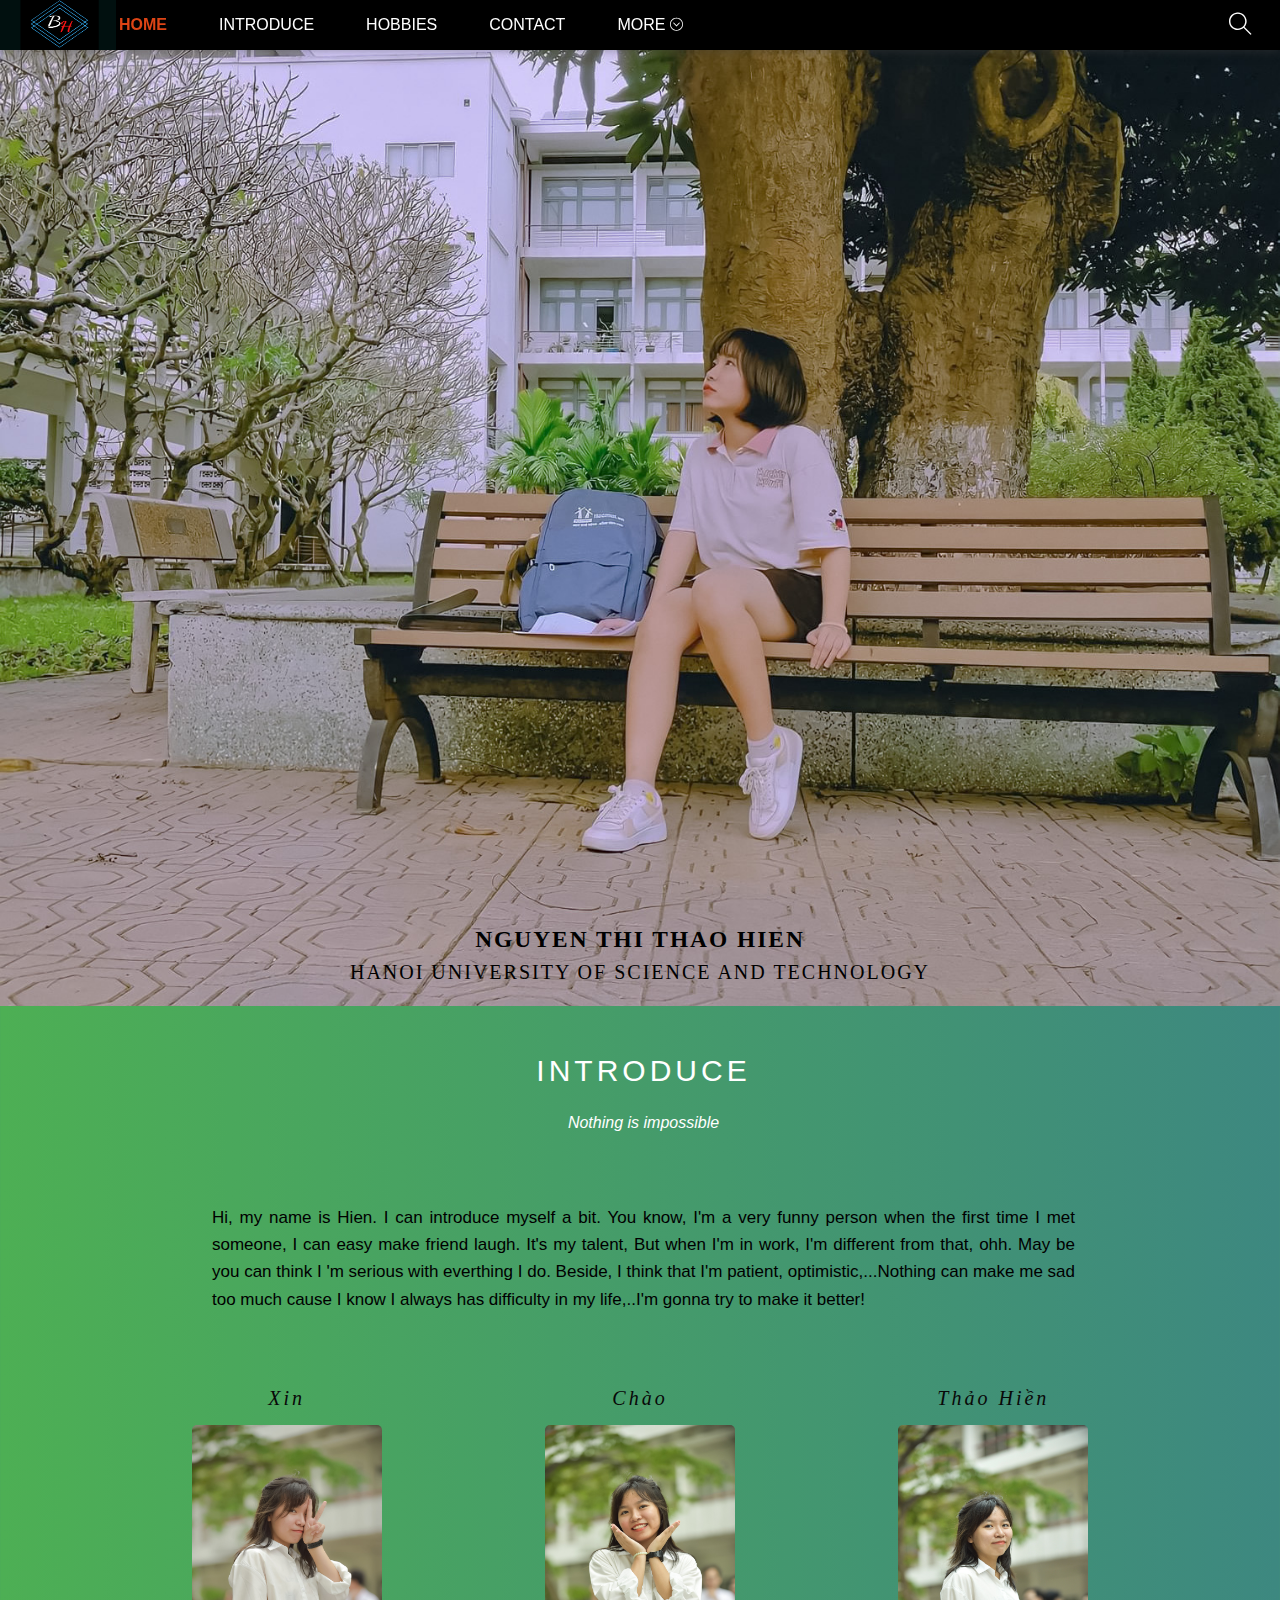
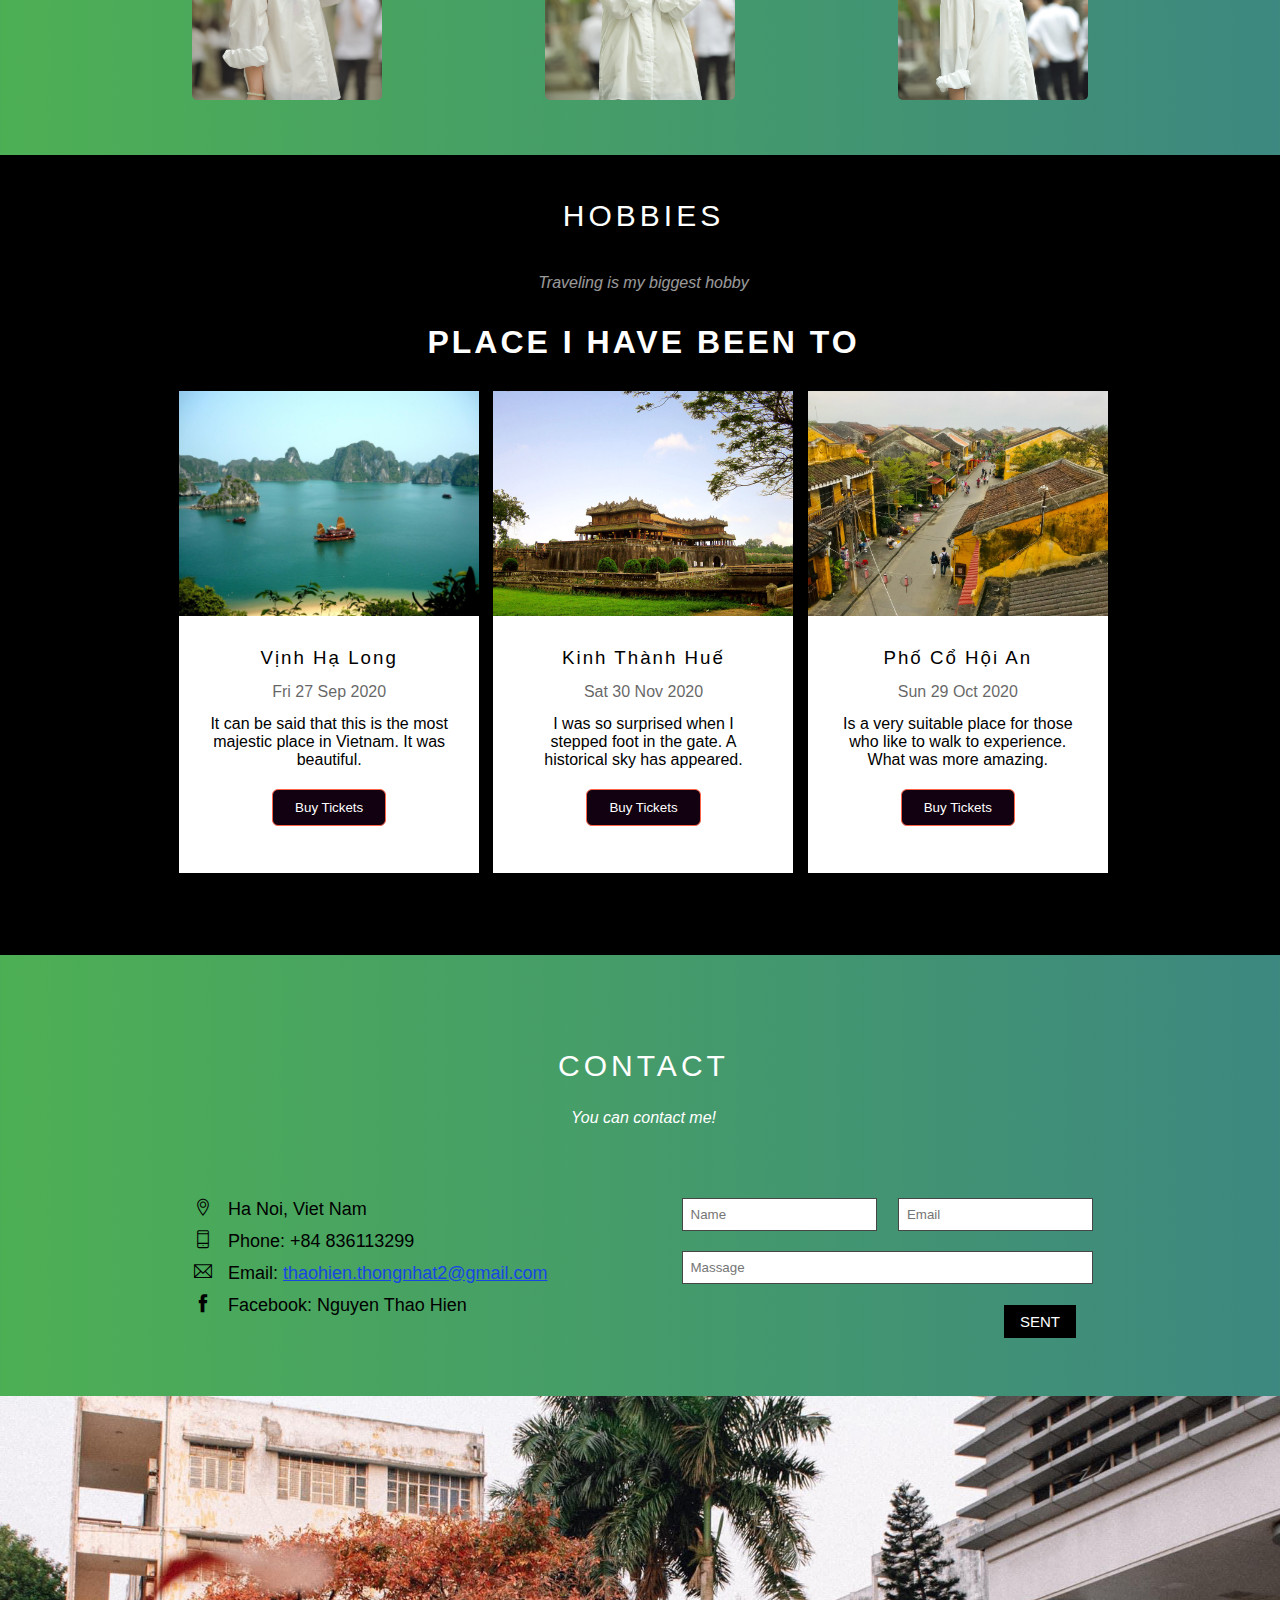
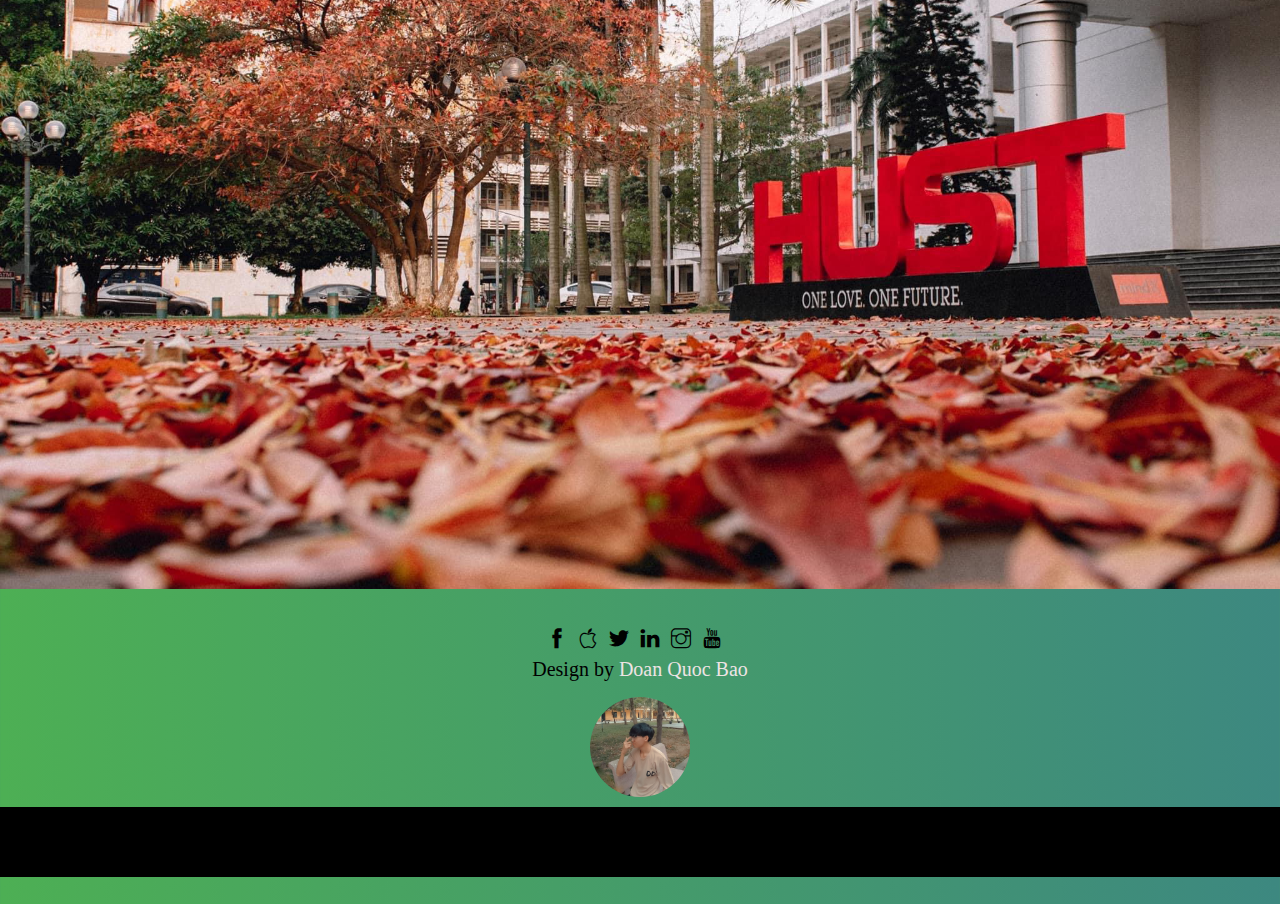
==== commit b97f21aa: "21/11/2021" ====
--- a/index.html
+++ b/index.html
@@ -4,8 +4,8 @@
     <meta charset="UTF-8">
     <meta http-equiv="X-UA-Compatible" content="IE=edge">
     <meta name="viewport" content="width=device-width, initial-scale=1.0">
-    <title>Quoc Bao</title>
-    <link rel="icon" href="assets/img/logo.jpg" type="image/x-icon" />
+    <title>Introduce</title>
+    <link rel="icon" href="./assets/img/logo.jpg" type="image/x-icon" />
     <link rel="stylesheet" href="./assets/CSS/Style.css">
     <link rel="stylesheet" href="./assets/CSS/responsive.css">
     <link rel="stylesheet" href="./assets/Fonts/themify-icons/themify-icons.css">
@@ -58,24 +58,24 @@
             <div id="introduce"  class="section">
                 <h2 class="section-heading">INTRODUCE</h2>
                 <p class="section-sub-heading"> Nothing is impossible</p>
-                <p class="about-text">Hi, my name is Hien. 
-                    I can introduce myself a bit. You know, I'm a very funny person when the first time I met someone, I can easy make friend laugh. It's my talent, But when I'm in work, I'm different from that, ohh. May be you can think I 'm serious with everthing I do. Beside, I think that I'm patient, optimistic,...Nothing can make me sad too much cause I know  I always has difficulty in my life,..I'm gonna try to make it better!</p>
+                    <p class="about-text">Hi, my name is Hien. 
+                        I can introduce myself a bit. You know, I'm a very funny person when the first time I met someone, I can easy make friend laugh. It's my talent, But when I'm in work, I'm different from that, ohh. May be you can think I 'm serious with everthing I do. Beside, I think that I'm patient, optimistic,...Nothing can make me sad too much cause I know  I always has difficulty in my life,..I'm gonna try to make it better!</p>
             </div>
 
             <div class="nembers-list">
                 <div class="items-member">
-                    <p class="name">THAO HIEN</p>
-                    <img src="/assets/img/member1.jpg" alt="NAME" class="img-member">
+                    <p class="name">Xin</p>
+                    <img src="./assets/img/member1.jpg" alt="NAME" class="img-member">
                 </div>
 
                 <div class="items-member">
-                    <p class="name">THAO HIEN</p>
-                    <img src="/assets/img/member2.jpg" alt="NAME" class="img-member">
+                    <p class="name">Chào</p>
+                    <img src="./assets/img/member2.jpg" alt="NAME" class="img-member">
                 </div>
 
                 <div class="items-member">
-                    <p class="name">THAO HIEN</p>
-                    <img src="/assets/img/member3.jpg" alt="NAME" class="img-member">
+                    <p class="name">Thảo Hiền</p>
+                    <img src="./assets/img/member3.jpg" alt="NAME" class="img-member">
                 </div>
             </div>
             <!-- TOUR SECTION -->
@@ -83,21 +83,13 @@
                 <div class="section">
                     <h2 class="section-heading">HOBBIES</h2>
                     <p class="section-sub-heading">Traveling is my biggest hobby</p>
-
-                                <!--website  mẫu  -->
-                    <!-- <ul class="tickets-list">
-                        <li>September <span class="Soldout">Sold out</span></li>
-                        <li>October <span class="Soldout">Sold out</span></li>
-                        <li>November <span class="Number">7</span></li>
-                    </ul> -->
-
                     <div class="heading-travelling">
                         <h1>PLACE I HAVE BEEN TO</h1>
                     </div>
 
                     <div class="places-list">
                         <div class="place-items">
-                            <img src="/assets/img/img-vinhhalong.jpeg" alt=">New York" class="img">
+                            <img src="./assets/img/img-vinhhalong.jpeg" alt="" class="img">
                             <div class="place-body">
                                 <h3 class="place-name">Vịnh Hạ Long</h3>
                                 <p class="place-time">Fri 27 Sep 2020</p>
@@ -107,7 +99,7 @@
                         </div>
 
                         <div class="place-items">
-                            <img src="/assets/img/kinhthanhhue.jpeg" alt=">New York" class="img">
+                            <img src="./assets/img/kinhthanhhue.jpeg" alt="" class="img">
                             <div class="place-body">    
                                 <h3 class="place-name">Kinh Thành Huế</h3>
                                 <p class="place-time">Sat 30 Nov 2020</p>
@@ -117,7 +109,7 @@
                         </div> 
 
                         <div class="place-items">
-                            <img src="/assets/img/img-hoian.jpeg" alt=">New York" class="img">
+                            <img src="./assets/img/img-hoian.jpeg" alt="" class="img">
                             <div class="place-body">
                                 <h3 class="place-name">Phố Cổ Hội An</h3>
                                 <p class="place-time">Sun 29 Oct 2020</p>
@@ -126,7 +118,7 @@
                             </div>
                         </div>
 
-                        <div class="clear"></div>
+                        <!-- <div class="clear"></div> -->
                     </div>
                     
                 </div>
@@ -151,7 +143,7 @@
                         </p>
                         <p class="left-facebook">
                             <i class="ti-facebook"></i>
-                            <a href="https://www.facebook.com/dautayngonlamne">Facebook: Nguyen Thao Hien</a>
+                            <a href="https://www.facebook.com/herlocksholmes1854">Facebook: Nguyen Thao Hien</a>
                         </p>
                     </div>
                     <!-- <div class="clear"></div> -->
@@ -180,9 +172,13 @@
             </p>
         </div>
         <div class="avatar-design">
-            <img src="/assets/img/baoshop.jpg" alt="" class="img-avatar">
-        </div>
-        <footer class="cons">I will be your own milk tea!</footer>
+            <img src="./assets/img/baoshop.jpg" alt="" class="img-avatar">
+        </div>
+        <footer class="cons">
+            <marquee behavior="scroll" direction="left" scrollamount="10" class="cons">  
+                I will be your own milk tea
+            </marquee>
+        </footer>
         </div>
     </div>    
      <div class="overplay js-overplay">
--- a/assets/CSS/Style.css
+++ b/assets/CSS/Style.css
@@ -1,141 +1,122 @@
-    /* reset Css */
-    * {
-        padding: 0;
-        margin: 0;
-        box-sizing: border-box;
-    }
-    /*  
+/* reset Css */
+* {
+  padding: 0;
+  margin: 0;
+  box-sizing: border-box;
+}
+/*  
         1. Tu ngoai vao trong
         2. Tu tren xuong duoi
         3. Nhin tong the den chi tiet
     */
-    /* 
+/* 
         1. vi tri
         2. kich thuoc
         3. mau sac
         4. hinh dang 
     */
- #main{ 
-
-}
-html{ 
-    scroll-behavior: smooth;
-}
-.clear{ 
-        clear: both;
-}
-
-
-#header{ 
-    height: 50px;
-    background-color: black;
-    position: fixed;
-    top: 0;
-    right: 0;
-    left: 0;
-    z-index: 1;/* ảnh of slider nằm dưới header */
-    display: flex;
-    justify-content: space-between;
-    box-shadow: 0 0 10px rgba(71, 70, 70, 0.5);
-    display: block;
+
+html {
+  scroll-behavior: smooth;
+}
+.clear {
+  clear: both;
+}
+body {
+  background-image: linear-gradient(to right, #4daf54, #3d8880);
+}
+
+#header {
+  height: 50px;
+  background-color: black;
+  position: fixed;
+  top: 0;
+  right: 0;
+  left: 0;
+  z-index: 1; /* ảnh of slider nằm dưới header */
+  display: flex;
+  justify-content: space-between;
+  box-shadow: 0 0 10px rgba(71, 70, 70, 0.5);
+  display: block;
 }
 #nav {
-    margin-left: 95px;
-    float: left;
-    margin-right: 100px;
-}
-
-
-
-#header #nav li { 
-    position: relative;
-    cursor: pointer;
-    /* transition: background .5s;  */
-}
-
-
-#nav .subnav{ 
-        list-style-type: none;
-        
-}
-
-
-
-#nav  li:hover{ 
-    background-color:rgb(184, 164, 238);
-    transition: background .4s; 
-}   
-
-
-#nav .icon{ 
-        font-size: 14px;
-}
-
-
-
-#nav >li{ 
-        display: inline-block;  
-      
-}
-
-
-.logo img{ 
-    position: absolute;
-    width: 126px;
-    height: 50px;
-    margin-left: -10px;
-    cursor: pointer;
-
-}
-
-
-#nav .subnav{ 
-    position: absolute;
-    display: none;
-    top: 100%;  
-    background-color: rgb(243, 235, 235);
-    box-shadow: 0 0 10px rgba(128, 94, 119, 0.5);
-}
-
-
-#nav .subnav a{ 
-        color:black;
-        padding-left: 25px;
-        line-height: 38px;
-}   
-
-
-#nav li:hover .subnav{ 
-        display: block;
-}
-
-
-#nav .subnav >li:hover{  
-        color: black;
-        background-color:rgb(185, 159, 159);
-}
-
-
-#nav li a{ 
-        color: white;
-        text-decoration: none; 
-        padding-left: 24px;
-        padding-right: 24px;
-        line-height: 50px;
-        font-family: Arial, Helvetica, sans-serif;
-        display: block;
-        
-}
-
-
-#nav .icon{     
-        font-size: 13px;
-}
-                      /* Cách  1 */
- /* #nav{ 
+  margin-left: 95px;
+  float: left;
+  margin-right: 100px;
+}
+
+#header #nav li {
+  position: relative;
+  cursor: pointer;
+  /* transition: background .5s;  */
+}
+
+#nav .subnav {
+  list-style-type: none;
+}
+
+#nav li:hover {
+  background-color: rgb(184, 164, 238);
+  transition: background 0.4s;
+}
+
+#nav .icon {
+  font-size: 14px;
+}
+
+#nav > li {
+  display: inline-block;
+}
+
+.logo img {
+  position: absolute;
+  width: 126px;
+  height: 50px;
+  margin-left: -10px;
+  cursor: pointer;
+}
+
+#nav .subnav {
+  position: absolute;
+  display: none;
+  top: 100%;
+  background-color: rgb(243, 235, 235);
+  box-shadow: 0 0 10px rgba(128, 94, 119, 0.5);
+}
+
+#nav .subnav a {
+  color: black;
+  padding-left: 25px;
+  line-height: 38px;
+}
+
+#nav li:hover .subnav {
+  display: block;
+}
+
+#nav .subnav > li:hover {
+  color: black;
+  background-color: rgb(185, 159, 159);
+}
+
+#nav li a {
+  color: white;
+  text-decoration: none;
+  padding-left: 24px;
+  padding-right: 24px;
+  line-height: 50px;
+  font-family: Arial, Helvetica, sans-serif;
+  display: block;
+}
+
+#nav .icon {
+  font-size: 13px;
+}
+/* Cách  1 */
+/* #nav{ 
         display: inline-block;
     } */
- /* #header .search-btn{ 
+/* #header .search-btn{ 
         float: right;
         padding-left:26px;
         padding-right: 26px;
@@ -146,606 +127,528 @@
         line-height: 46px;
     } */
 
-                        /* Cách  2 */
-
-
-
-#header .search-btn{
-        line-height: 46px;
-        color: #ffff;
-        font-size: 23px;
-        padding: 4px 17px 0px 30px;
-        padding-left: 26px;
-        position: absolute;
-        top: 0;
-        right: 0;
-}
-#header .mobile-menu-btn{ 
-        line-height: 46px;
-        font-size: 23px;
-        padding: 4px 4px;
-        padding-left: 26px;
-        background-color:black;
-        color: #ffff;
-}   
-.icon-menu{ 
-        font-size: 20px;
-        padding: 12px
-}
-
-#header .mobile-menu-btn:hover .icon-menu{ 
-        background-color:white;
-        color:black;
-}   
-
-#header .search-btn:hover{ 
-        background-color: rgb(236, 15, 8);
-        cursor: pointer;
-        color: rgb(17, 1, 17);
-}
-
-#slider{ 
-        position: relative;/*hoặc margin-top: 46px; */
-        top: 46px;
-        padding-top: 75%;/* 75 % chiều ngang của chính nó */
-        background: url('/assets/img/HinhNen.jpg') top center/ cover no-repeat;
-}
-
-
-#slider .text-content{ 
-        position: absolute;
-        bottom: 22px;
-        /* left: 50%;
+/* Cách  2 */
+
+#header .search-btn {
+  line-height: 46px;
+  color: #ffff;
+  font-size: 23px;
+  padding: 4px 17px 0px 30px;
+  padding-left: 26px;
+  position: absolute;
+  top: 0;
+  right: 0;
+  transition: 0.3s;
+}
+#header .mobile-menu-btn {
+  line-height: 46px;
+  font-size: 23px;
+  padding: 4px 4px;
+  padding-left: 26px;
+  background-color: black;
+  color: #ffff;
+}
+.icon-menu {
+  font-size: 20px;
+  padding: 12px;
+}
+
+#header .mobile-menu-btn:hover .icon-menu {
+  background-color: white;
+  color: black;
+}
+
+#header .search-btn:hover {
+  background-color: rgb(236, 15, 8);
+  cursor: pointer;
+  color: rgb(17, 1, 17);
+}
+
+#slider {
+  position: relative; /*hoặc margin-top: 46px; */
+  top: 46px;
+  padding-top: 75%; /* 75 % chiều ngang của chính nó */
+  background: url("../img/HinhNen.jpg") top center/ cover no-repeat;
+}
+
+#slider .text-content {
+  position: absolute;
+  bottom: 22px;
+  /* left: 50%;
         transform: translateX(-50px); */
-        width: 100%;
-        text-align: center;
-        font-size: 20px;
-        letter-spacing: 2px;
-}
-
-
-#slider .text1{ 
-        font-weight: 550;
-        margin-bottom: 8px;
-}
-
-
-#content .section{
-        padding: 64px 7px;
-        width: 950px;
-        max-width: 100%;
-        margin-left: auto;
-        margin-right: auto;
-        margin-top: 50px;
-        /* Fix tren tablet */
-        /* padding-left: 45px;
+  width: 100%;
+  text-align: center;
+  font-size: 20px;
+  letter-spacing: 2px;
+}
+
+#slider .text1 {
+  font-weight: 550;
+  margin-bottom: 8px;
+}
+
+#content .section {
+  padding: 64px 7px;
+  width: 950px;
+  max-width: 100%;
+  margin-left: auto;
+  margin-right: auto;
+  margin-top: 50px;
+  /* Fix tren tablet */
+  /* padding-left: 45px;
         padding-right: 45px; */
-        padding-right: 0px;
-        font-family: Arial, Helvetica, sans-serif;
-}
-
-
-
-#content .section-heading{ 
-        font-weight: 500;
-        font-size: 30px;
-        text-align: center; 
-        margin-bottom: 10px;
-        margin-top: -20px;
-        letter-spacing: 4px;
-}
-
-
-#content .section-sub-heading{ 
-        text-align: center;
-        margin-top: 26px;
-        margin-bottom: 32px;
-        font-style: italic;
-}
-
-
-#content .about-text{ 
-        font-size: 17px;
-        text-align: justify;
-        line-height: 1.6;
-        margin-bottom: -40px;
-        padding: 40px;
-}
-
-
-#content .nembers-list{
-        display: flex;
-        flex-wrap: wrap;
-        flex-direction: row;
-        justify-content: space-around;
-        margin-top:10px;
-        margin-left: 110px;
-        margin-right: 110px;
-        
-}
-
-
-#content .items-member{ 
-        /* width: 33.3333%;; */
-        text-align: center;
-        font-weight: 400;
-        font-style: italic;
-        letter-spacing: 3px;
-}
-
-
-#content .img-member{ 
-        margin-top: 15px;
-        width: 190px;
-        height: 275px;
-        border-radius: 5px;/* gọt lại 4 góc ảnh */
-        transition-property:width, height;
-        transition-duration: 0.3s;
-}
-
-#content .img-member:hover{ 
-    width: 200px;
-    height: 286px;
-}
-
-#content .tour-section{ 
-    background-color: black;
-    color: #ffff;
-    margin-top: 1px;
-    height: 785px;
-}
-
-
-.tour-section .section-sub-heading{ 
-    padding-top: 15px;
-    opacity: 0.6;
-}
-
-
-.tickets-list{ 
-   list-style-type: none;
-   background-color: #ffff;
-   color: #757575;
-   margin-left: 42px;
-   margin-right: 42px;
-   font-size: 15px;
-   line-height: 30px;
-   margin-top: 40px;
-}
-
-
-
-
-.heading-travelling{ 
-    text-align: center;
-    font-weight: 700;
-    letter-spacing: 3px;
-    font-family: Verdana, Geneva, Tahoma, sans-serif;
-}
-
-
-.tickets-list li{ 
-    padding: 8px 16px;
-    border-bottom: solid 1px #757575;
-}
-
-
-.tickets-list .Soldout{ 
-    width: 22px;
-    margin-left: 10px;
-    background-color: #F44336;
-    color: white ;
-    padding: 4px 4px;
-}
-
-.Number{ 
-    float: right;
-    background-color: black;
-    color: white;
-    font-size: 20px;
-    width: 25px;
-    height: 25px;
-    border-radius: 50%;
-    text-align: center;
-    line-height: 25px;
-    margin-top: 3px;
-}   
-
-
-.places-list { 
-    margin: 32px -4px 47px;
-  
-}
-
-
-.place-items { 
-  float: left;
-  width: 33.3333%;
-  color: black;
-  padding-left: 8px;
-  padding-right: 8px;
-  
-}
-
-
-.place-items .img{
-    display: block;
-    width: 100%;  /*kích thước to bằng thẻ chứa nó */
-}
-
-
-.place-items .img:hover{ 
-    opacity: 0.7;
-}
-
-
-.place-body{ 
-    padding: 19px;
-    /* height: 182px; */
-    background-color: white;
-    font-size: 15px;
-    text-align: center;
-}
-
-
-.place-name{ 
-    font-weight: 540;
-    letter-spacing: 2px;
-
-}
-
-
-.place-time{ 
-    margin-top:14px;
-    margin-bottom: 14px;
-    opacity: 0.6;
-}
-
-
-.button:hover{ 
-    background-color: rgb(238, 210, 210);
-    color: black;
-    transition: background .3s; 
-    cursor: pointer;
-}
-
-
-.button{ 
-     background-color: rgb(17, 1, 17);
-     text-decoration: none;
-     margin-bottom: 16px;
-     color: white;
-     display: inline-block;
-     padding: 8px 16px;
-     margin-top: 20px;
-     border: none;
-}
-
+  padding-right: 0px;
+  font-family: Arial, Helvetica, sans-serif;
+}
+
+#content .section-heading {
+  color: white;
+  font-weight: 500;
+  font-size: 30px;
+  text-align: center;
+  margin-bottom: 10px;
+  margin-top: -20px;
+  letter-spacing: 4px;
+}
+
+#content .section-sub-heading {
+  color: white;
+  text-align: center;
+  margin-top: 26px;
+  margin-bottom: 32px;
+  font-style: italic;
+}
+
+#content .about-text {
+  font-size: 17px;
+  text-align: justify;
+  line-height: 1.6;
+  margin-bottom: -40px;
+  padding: 40px;
+}
+
+#content .nembers-list {
+  display: flex;
+  flex-wrap: wrap;
+  flex-direction: row;
+  justify-content: space-around;
+  margin-top: 10px;
+  margin-left: 110px;
+  margin-right: 110px;
+  font-size: 20px;
+  color: #080808;
+}
+
+#content .items-member {
+  /* width: 33.3333%;; */
+  text-align: center;
+  font-weight: 400;
+  font-style: italic;
+  letter-spacing: 3px;
+}
+
+#content .img-member {
+  margin-top: 15px;
+  width: 190px;
+  height: 275px;
+  border-radius: 5px;
+  transition: 0.3s;
+}
+
+#content .img-member:hover {
+  opacity: 0.8;
+  cursor: pointer;
+  transform: scale(0.6);
+}
+
+#content .tour-section {
+  background-color: black;
+  color: #ffff;
+  margin-top: 1px;
+  height: auto;
+}
+
+.tour-section .section-sub-heading {
+  padding-top: 15px;
+  opacity: 0.6;
+}
+
+.tickets-list {
+  list-style-type: none;
+  background-color: #ffff;
+  color: #757575;
+  margin-left: 42px;
+  margin-right: 42px;
+  font-size: 15px;
+  line-height: 30px;
+  margin-top: 40px;
+}
+
+.heading-travelling {
+  text-align: center;
+  font-weight: 700;
+  letter-spacing: 3px;
+  font-family: Verdana, Geneva, Tahoma, sans-serif;
+  margin-bottom: 30px;
+}
+
+.tickets-list li {
+  padding: 8px 16px;
+  border-bottom: solid 1px #757575;
+}
+
+.tickets-list .Soldout {
+  width: 22px;
+  margin-left: 10px;
+  background-color: #f44336;
+  color: white;
+  padding: 4px 4px;
+}
+
+.Number {
+  float: right;
+  background-color: black;
+  color: white;
+  font-size: 20px;
+  width: 25px;
+  height: 25px;
+  border-radius: 50%;
+  text-align: center;
+  line-height: 25px;
+  margin-top: 3px;
+}
+
+#hobbies .tour-section {
+  padding: unset;
+}
+.places-list {
+  display: flex;
+  flex-direction: row;
+  flex-wrap: wrap;
+  justify-content: space-around;
+}
+
+.place-items {
+  color: black;
+  width: 300px;
+  height: 300px;
+  margin-bottom: 200px;
+}
+
+.place-items .img {
+  display: block;
+  width: 100%;
+  object-fit: cover;
+}
+
+.place-items .img:hover {
+  opacity: 0.7;
+}
+
+.place-body {
+  padding: 19px;
+  /* height: 182px; */
+  background-color: white;
+  font-size: 16px;
+  text-align: center;
+}
+
+.place-name {
+  font-weight: 540;
+  letter-spacing: 2px;
+}
+
+.place-time {
+  margin-top: 14px;
+  margin-bottom: 14px;
+  opacity: 0.6;
+}
+
+.button:hover {
+  background-color: rgb(238, 210, 210);
+  color: black;
+  transition: background 0.3s;
+  cursor: pointer;
+}
+
+.button {
+  background-color: rgb(17, 1, 17);
+  text-decoration: none;
+  margin-bottom: 16px;
+  color: white;
+  display: inline-block;
+  padding: 10px 22px;
+  margin-top: 20px;
+  border: 1px tomato solid;
+  border-radius: 6px;
+}
 
 .content-main {
-    display: flex;
-    justify-content: space-around;
-    position: relative;
-    bottom: -39px;
-    margin-left: -45px;
-    margin-right: -45px;
-}
-
-
-.content-left{ 
-    font-size: 18px;
-    font-weight: 500;
-}
-
-
-.left-location{ 
-    padding-bottom: 10px;   
-}
-
-
-.left-phone{  
-    padding-bottom: 10px;
-}
-
-.left-email{ 
+  display: flex;
+  justify-content: space-around;
+  position: relative;
+  bottom: -39px;
+  margin-left: -45px;
+  margin-right: -45px;
+}
+
+.content-left {
+  font-size: 18px;
+  font-weight: 500;
+}
+
+.left-location {
+  padding-bottom: 10px;
+}
+
+.left-phone {
+  padding-bottom: 10px;
+}
+
+.left-email {
   margin-bottom: 10px;
 }
 
-.left-email a{ 
-   
-    color: rgb(23, 70, 226);
-}
-
-
-.left-facebook a{ 
-    color: black;
-    text-decoration: none;
-}
-
-
-.left-facebook :hover{ 
-    color: rgb(219, 22, 22);
-}
-
+.left-email a {
+  color: rgb(23, 70, 226);
+}
+
+.left-facebook a {
+  color: black;
+  text-decoration: none;
+}
+
+.left-facebook :hover {
+  color: rgb(219, 22, 22);
+}
 
 .name-content {
-    padding: 8px;
-    border: 1px solid rgb(71, 70, 70);
-    margin-right: 17px;
-}
-
+  padding: 8px;
+  border: 1px solid rgb(71, 70, 70);
+  margin-right: 17px;
+}
 
 .email {
-    padding: 8px;
-    margin-bottom: 20px;
-    border: 1px solid rgb(71, 70, 70);
-}
-
+  padding: 8px;
+  margin-bottom: 20px;
+  border: 1px solid rgb(71, 70, 70);
+}
 
 .message {
-    padding: 8px;
-    display: block;
-    width: 100%;
-    border: 1px solid rgb(71, 70, 70);
-}
-
+  padding: 8px;
+  display: block;
+  width: 100%;
+  border: 1px solid rgb(71, 70, 70);
+}
 
 ::before {
-    margin-right: 11px;
-}
-
-
-.sent{ 
-    background-color: black;
-    color: white;
-    float: right;
-    font-size: 15px;
-    padding: 8px 16px;
-    margin-top: 28px;
-    margin-right: 39px;
-}
-
-
-.sent:hover{ 
-    color:black;
-    background-color: rgb(240, 15, 45);
-    cursor: pointer;
-}
-
-
-.slider2{ 
-    padding-top: 62%;
-    padding-left: 20px;
-    padding-right: 20px;
-    background: url('/assets/img/Hust2.jpg') top center/ cover no-repeat;
-    margin-top: 55px;
-    margin-bottom: 35px;
-}
-
-
-#footer{ 
-    font-size: 24px;
-    padding: 4px 16px;
-    margin-bottom: 12px;
-    display: block;
-}
-
-
-#footer .footer-icon{ 
-    display: flex;
-    justify-content: center;
-    align-items: center;
-    cursor: pointer;
-}
-
-
-.icon1:hover{ 
-    opacity: 0.5;
-}
-
-
-.icon2:hover{ 
-    opacity: 0.5;
-}
-
-
-.icon3:hover{ 
-    opacity: 0.5;
-}
-
-
-.icon4:hover{ 
-    opacity: 0.5;
-}
-
-
-.icon5:hover{ 
-    opacity: 0.5;
-}
-
-
-.icon6:hover{ 
-    opacity: 0.5;
-}
-
-
-.design { 
-    margin-top: 10px;
-    text-align: center;
-    
-}
-
-
-.design a { 
-    color: rgb(226, 17, 17);
-    text-decoration: none;
-}
-
-
-.design a:hover{ 
-    opacity: 0.5;
-}
-
-
-.cons{ 
-    height: 90px;
-    background: #000;
-    color: white;
-    font-size: 25px;
-    text-align: center;
-    line-height: 90px;
-    font-family: Georgia, 'Times New Roman', Times, serif;
-    letter-spacing: 4px;
-    font-weight: 700;
-    margin-top: 20px;
-}
-
-
-.cons:hover{ 
-    color: red
-}
-
-
- .avatar-design .img-avatar{ 
-    width: 100px;
-    margin-top:40px ;
-    border-radius: 50%;
-    display: flex;
-    margin: auto;
-    transition-property: width, height;
-    transition-duration: .5s;
-}   
-.avatar-design .img-avatar:hover{ 
-    width: 140px;
-    /* height: 150px; */
-}
-
-
-.overplay{
-    position: fixed;
-    top:0;
-    left:0;
-    right:0;
-    bottom:0;
-    background-color: rgba(0,0,0,0.4);
-    display: flex;
-    justify-content: center;
-    align-items: center;
-    display: none;
-     /* ẩn  đii */
-}
-.overplay.open{ 
-    display: flex;
-}
-
-.container-modal{ 
-    width: 810px;   
-    max-width: calc(100%-32px);
-    min-height: 202px;
-    background-color: white;
-    font-size: 15px;
-    position: relative;
-    animation:show  ease 0.4s;
-}
- 
-.modal-header{ 
-    color: white;
-    font-size: 30px;
-    background-color:rgb(5, 139, 126);
-    padding: 32px 16px;
-    text-align: center;
-    margin-top: -3px;
-   
-}
-
-
-.modal-close{ 
-    position: absolute;
-    right:0;
-    padding-right: 11px;
-    padding-top: 11px;
-    padding-left: 20px;
-    padding-bottom: 11px;
-    margin-top: -3px;
-    color: white;
-    cursor: pointer;
-}
-.modal-close:hover{ 
-    border: 2px solid rgb(68, 69, 70);
-}
-
-
-.modal-close:hover{ 
-    background: aliceblue;
-    color: black;
-}
-
-.modal-label{ 
-    display: block;
-    margin-top: 31px;
-    margin-bottom: 9px;
-    margin-left: 8px;
-
-}
-
-.modal-body{ 
-   padding: 16px;
+  margin-right: 11px;
+}
+
+.sent {
+  background-color: black;
+  color: white;
+  float: right;
+  font-size: 15px;
+  padding: 8px 16px;
+  margin-top: 28px;
+  margin-right: 39px;
+  transition: 0.4s;
+}
+
+.sent:hover {
+  color: black;
+  background-color: rgb(240, 15, 45);
+  cursor: pointer;
+  transform: scale(0.9);
+  transition: 0.4s;
+}
+
+.slider2 {
+  padding-top: 62%;
+  padding-left: 20px;
+  padding-right: 20px;
+  background: url("../img/Hust2.jpg") top center/ cover no-repeat;
+  margin-top: 55px;
+  margin-bottom: 35px;
+}
+#footer {
+  font-size: 20px;
+  padding: 4px 16px;
+  margin-bottom: 12px;
+  display: block;
+}
+
+#footer .footer-icon {
+  display: flex;
+  justify-content: center;
+  align-items: center;
+  cursor: pointer;
+}
+.footer-icon i:hover {
+  color: tomato;
+  opacity: 0.9;
+}
+
+.design {
+  margin-top: 10px;
+  text-align: center;
+}
+
+.design a {
+  color: rgb(238, 228, 228);
+  text-decoration: none;
+}
+
+.design a:hover {
+  opacity: 0.5;
+}
+
+.cons {
+  height: 70px;
+  background: #000;
+  color: white;
+  font-size: 25px;
+  text-align: center;
+  line-height: 70px;
+  font-family: Georgia, "Times New Roman", Times, serif;
+  letter-spacing: 4px;
+  font-weight: 700;
+}
+
+.cons:hover {
+  color: red;
+}
+
+.avatar-design .img-avatar {
+  width: 100px;
+  border-radius: 50%;
+  display: flex;
+  margin: 10px auto;
+  transition-property: width, height;
+  transition-duration: 0.5s;
+}
+.avatar-design .img-avatar:hover {
+  width: 110px;
+}
+
+.overplay {
+  position: fixed;
+  top: 0;
+  left: 0;
+  right: 0;
+  bottom: 0;
+  background-color: rgba(0, 0, 0, 0.4);
+  display: flex;
+  justify-content: center;
+  align-items: center;
+  display: none;
+  /* ẩn  đii */
+}
+.overplay.open {
+  display: flex;
+}
+
+.container-modal {
+  width: 810px;
+  max-width: calc(100%-32px);
+  min-height: 202px;
+  background-color: white;
+  font-size: 15px;
+  position: relative;
+  animation: show ease 0.4s;
+}
+
+.modal-header {
+  color: white;
+  font-size: 30px;
+  background-color: rgb(5, 139, 126);
+  padding: 32px 16px;
+  text-align: center;
+  margin-top: -3px;
+}
+
+.modal-close {
+  position: absolute;
+  right: 0;
+  padding-right: 11px;
+  padding-top: 11px;
+  padding-left: 20px;
+  padding-bottom: 11px;
+  margin-top: -3px;
+  color: white;
+  cursor: pointer;
+}
+.modal-close:hover {
+  border: 2px solid rgb(68, 69, 70);
+}
+
+.modal-close:hover {
+  background: aliceblue;
+  color: black;
+}
+
+.modal-label {
+  display: block;
+  margin-top: 31px;
+  margin-bottom: 9px;
+  margin-left: 8px;
+}
+
+.modal-body {
+  padding: 16px;
 }
 
 ::before {
-    margin-right: 11px;
-}
-
-
-.modal-input{ 
-    width: 100%;
-    padding: 8px;
-    border: 1px solid rgb(114, 110, 110);
+  margin-right: 11px;
+}
+
+.modal-input {
+  width: 100%;
+  padding: 8px;
+  border: 1px solid rgb(114, 110, 110);
 }
 
 .modal-pay {
-    padding: 16px;
-    background: rgb(5, 139, 126);
-    margin: a;
-    text-align: center;
-    color: white;
-    font-weight: 600;
-    letter-spacing: 2px;
-    margin-top: 16px;
-    margin-bottom: 10px;
-}
-.modal-pay:hover{ 
-    color: black;
-    background-color: rgb(173, 172, 166);
-    cursor: pointer;
-}
-
-.need{ 
-    font-size: 15px;
-    float: right;
-    padding-bottom: 17px;
-}
-.need a{ 
-    color: tomato;
+  padding: 16px;
+  background: rgb(5, 139, 126);
+  margin: a;
+  text-align: center;
+  color: white;
+  font-weight: 600;
+  letter-spacing: 2px;
+  margin-top: 16px;
+  margin-bottom: 10px;
+}
+.modal-pay:hover {
+  color: black;
+  background-color: rgb(173, 172, 166);
+  cursor: pointer;
+}
+
+.need {
+  font-size: 15px;
+  float: right;
+  padding-bottom: 17px;
+}
+.need a {
+  color: tomato;
 }
 
 /* animation */
-@keyframes show{ 
-    
-    from{ 
-        opacity: 0;
-        transform: translateY(-90px);
-    }
-
-    to{ 
-        opacity: 1;
-        transform: translateY(0px);
-    }
-}
-
-
-#nav .current a{ 
-    color: rgb(221, 68, 21);
-    font-weight: bold;
-}
-
+@keyframes show {
+  from {
+    opacity: 0;
+    transform: translateY(-90px);
+  }
+
+  to {
+    opacity: 1;
+    transform: translateY(0px);
+  }
+}
+
+#nav .current a {
+  color: rgb(221, 68, 21);
+  font-weight: bold;
+}
--- a/assets/CSS/responsive.css
+++ b/assets/CSS/responsive.css
@@ -1,108 +1,96 @@
-
-        /* PC */
-@media (min-width: 1024px){ 
-    #header .mobile-menu-btn {
-        display: none;
-    }
-    .place-body{ 
-        padding: 31px;
-    }
+/* PC */
+@media (min-width: 1024px) {
+  #header .mobile-menu-btn {
+    display: none;
+  }
+  .place-body {
+    padding: 31px;
+  }
 }
 
-        /* Tablet */
-@media (min-width: 740px) and (max-width: 1023px){ 
-    #header .mobile-menu-btn {
-        display: none;
-    }
+/* Tablet */
+@media (min-width: 740px) and (max-width: 1023px) {
+  #header .mobile-menu-btn {
+    display: none;
+  }
 }
 
+/* Moblie */
 
-        /* Moblie */
+@media (max-width: 739px) {
+  #main {
+    overflow: hidden;
+  }
+  #header {
+    overflow: hidden;
+  }
 
-@media (max-width: 739px){ 
+  #header .mobile-menu-btn {
+    position: absolute;
+    top: 0;
+    right: 0;
+  }
 
-    #main {
-        overflow: hidden;
-    }
-    #header {   
-        overflow: hidden;
-    }
+  #header .mobile-menu-btn:hover .icon-menu {
+    padding-bottom: 15px;
+    padding-top: 15px;
+    margin-right: -4px;
+  }
 
-    #header .mobile-menu-btn{ 
-        position: absolute;
-        top: 0;
-        right: 0;
-    }
+  #nav > li {
+    display: block;
+  }
+  #nav .subnav {
+    position: inherit;
+    background-color: rgb(114 110 110);
+  }
+  #nav .subnav a {
+    color: aliceblue;
+  }
 
+  .icon-search {
+    display: none;
+  }
 
-    #header .mobile-menu-btn:hover .icon-menu{ 
-        padding-bottom: 15px;
-        padding-top: 15px;
-        margin-right: -4px;
-    }
+  #nav > li:first-child {
+    display: inline-block;
+  }
 
+  .ti-menu:before {
+    margin-left: 10px;
+  }
 
-    #nav >li {
-        display: block;
-    }
-    #nav .subnav{ 
-        position:inherit;
-        background-color: rgb(114 110 110);
-    }
-    #nav .subnav a{ 
-        color: aliceblue;
-    }
-
-
-    .icon-search{ 
-        display: none;
-    }
-
-    #nav >li:first-child{ 
-        display: inline-block;
-    }
-
-
-    .ti-menu:before {
-        margin-left: 10px;
-    }
- 
-/* 
+  /* 
     .places-list{ 
         margin-top: 50px;
         padding: -9px;
     }
  */
 
-    .places-list {
-        margin: 15px -15px 51px;
-    }
+  .places-list {
+    margin: 15px -15px 51px;
+  }
 
+  .content-main {
+    margin-left: -38px;
+  }
 
-    .content-main { 
-        margin-left: -38px;
-    }
+  .sent,
+  .content-right {
+    display: none;
+  }
 
+  .place-body {
+    font-size: 12px;
+  }
 
-    .sent, .content-right{ 
-        display: none;
-    }
+  .button {
+    margin-bottom: 6px;
+    padding: 12px 8px;
+  }
 
-
-    .place-body { 
-        font-size: 12px;
-    }
-
-
-    .button{ 
-        margin-bottom: 6px;
-        padding: 12px 8px;
-    }
-
-
-    #slider .text-content{ 
-        bottom: 7px;
-        font-size: 12px;
-
-    }
-}+  #slider .text-content {
+    bottom: 7px;
+    font-size: 12px;
+  }
+}
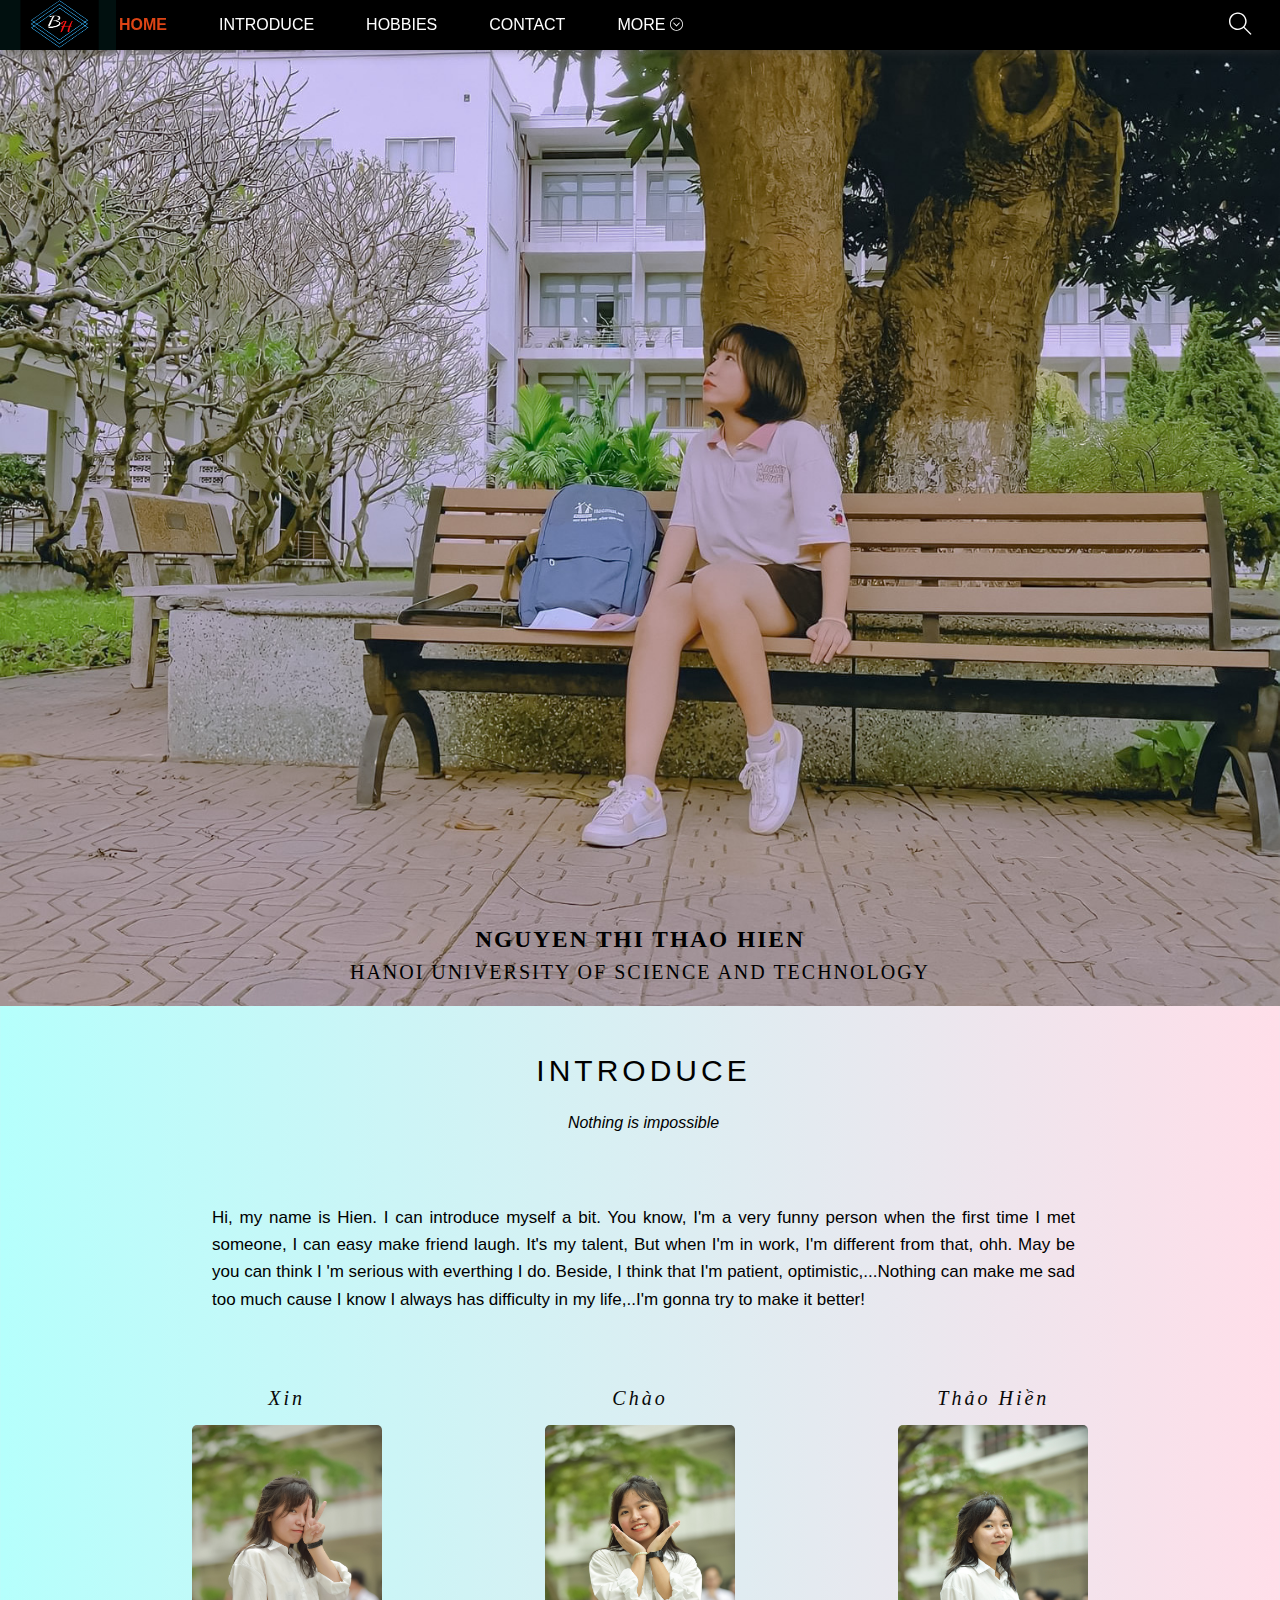
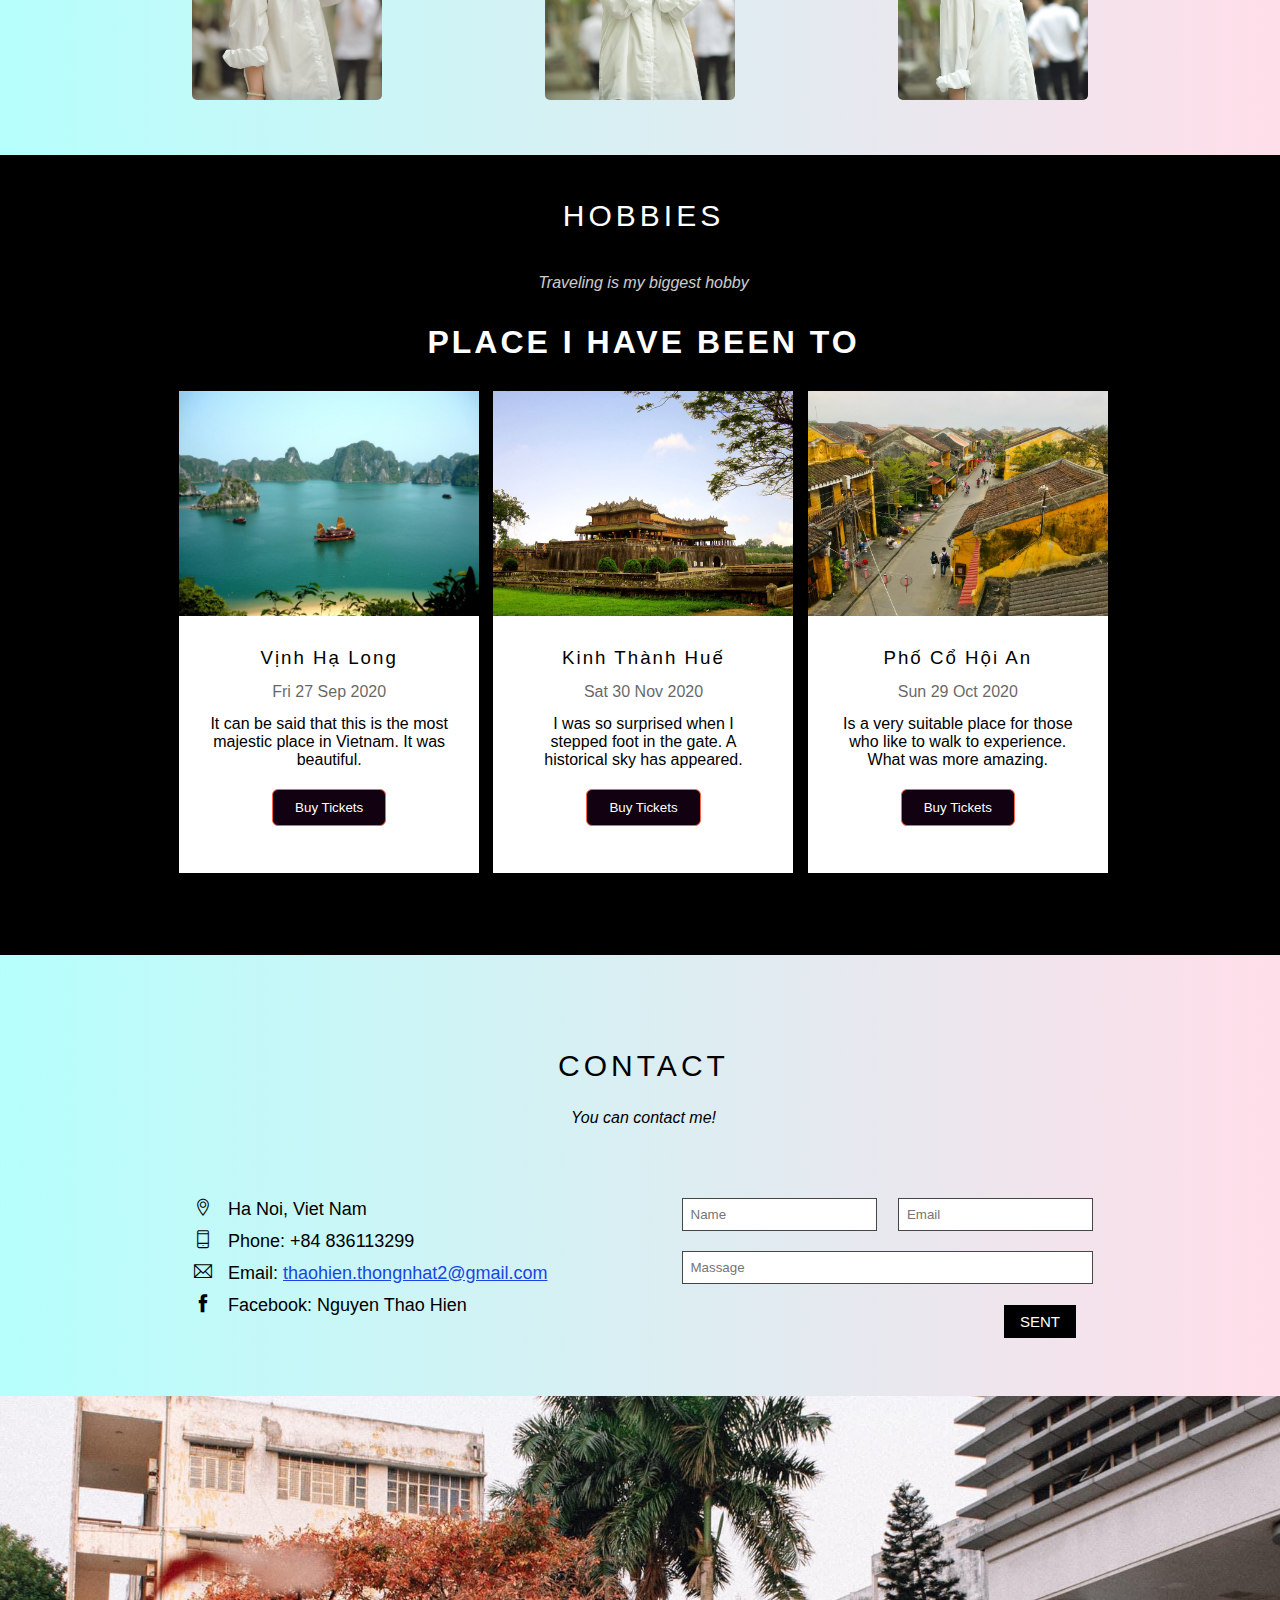
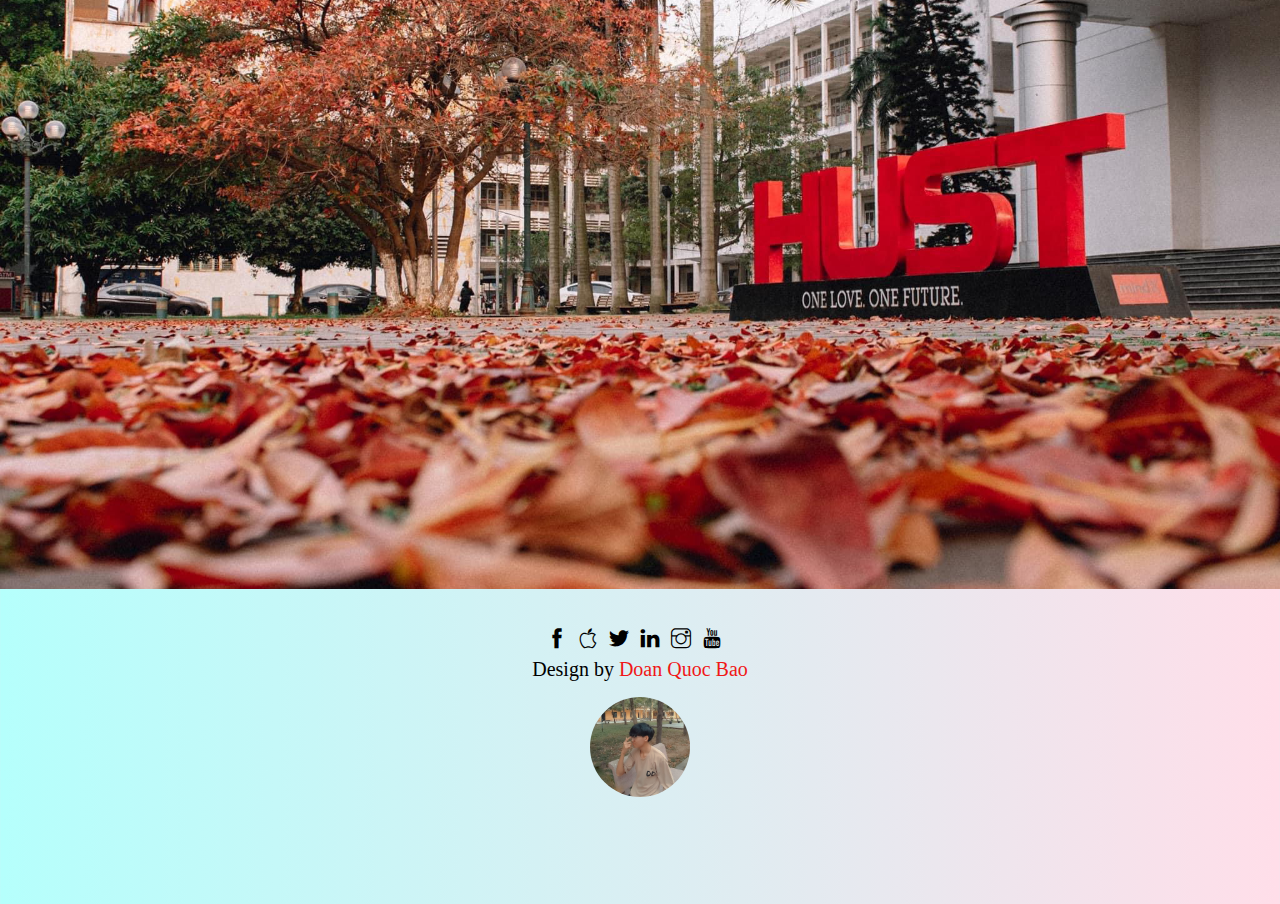
==== commit b38cb4ee: "change Title" ====
--- a/index.html
+++ b/index.html
@@ -4,7 +4,7 @@
     <meta charset="UTF-8">
     <meta http-equiv="X-UA-Compatible" content="IE=edge">
     <meta name="viewport" content="width=device-width, initial-scale=1.0">
-    <title>Introduce</title>
+    <title>NTH</title>
     <link rel="icon" href="./assets/img/logo.jpg" type="image/x-icon" />
     <link rel="stylesheet" href="./assets/CSS/Style.css">
     <link rel="stylesheet" href="./assets/CSS/responsive.css">
@@ -143,7 +143,7 @@
                         </p>
                         <p class="left-facebook">
                             <i class="ti-facebook"></i>
-                            <a href="https://www.facebook.com/herlocksholmes1854">Facebook: Nguyen Thao Hien</a>
+                            <a href="https://www.facebook.com/herlocksholmes1854" target="blank">Facebook: Nguyen Thao Hien</a>
                         </p>
                     </div>
                     <!-- <div class="clear"></div> -->
@@ -168,14 +168,14 @@
            </div>
             <p class="design">
                 Design by 
-                <a href="https://www.facebook.com/doan1097">Doan Quoc Bao </a>
+                <a href="https://www.facebook.com/doan1097" target="blank">Doan Quoc Bao </a>
             </p>
         </div>
         <div class="avatar-design">
             <img src="./assets/img/baoshop.jpg" alt="" class="img-avatar">
         </div>
         <footer class="cons">
-            <marquee behavior="scroll" direction="left" scrollamount="10" class="cons">  
+            <marquee behavior="scroll" direction="left" scrollamount="16" class="cons">  
                 I will be your own milk tea
             </marquee>
         </footer>
--- a/assets/CSS/Style.css
+++ b/assets/CSS/Style.css
@@ -1,20 +1,8 @@
-/* reset Css */
 * {
   padding: 0;
   margin: 0;
   box-sizing: border-box;
 }
-/*  
-        1. Tu ngoai vao trong
-        2. Tu tren xuong duoi
-        3. Nhin tong the den chi tiet
-    */
-/* 
-        1. vi tri
-        2. kich thuoc
-        3. mau sac
-        4. hinh dang 
-    */
 
 html {
   scroll-behavior: smooth;
@@ -23,7 +11,10 @@
   clear: both;
 }
 body {
-  background-image: linear-gradient(to right, #4daf54, #3d8880);
+  /* chữ  hiển  thị  mượt  mà  hơn */
+  text-rendering: optimizeLegibility;
+  -webkit-font-smoothing: antialiased;
+  background-image: linear-gradient(to left, #ffdee9, #b5fffc);
 }
 
 #header {
@@ -33,7 +24,7 @@
   top: 0;
   right: 0;
   left: 0;
-  z-index: 1; /* ảnh of slider nằm dưới header */
+  z-index: 1;
   display: flex;
   justify-content: space-between;
   box-shadow: 0 0 10px rgba(71, 70, 70, 0.5);
@@ -163,12 +154,11 @@
   cursor: pointer;
   color: rgb(17, 1, 17);
 }
-
 #slider {
   position: relative; /*hoặc margin-top: 46px; */
   top: 46px;
-  padding-top: 75%; /* 75 % chiều ngang của chính nó */
-  background: url("../img/HinhNen.jpg") top center/ cover no-repeat;
+  padding-top: 75%;
+  background: url("../img/HinhNen.jpg") center center/ cover no-repeat;
 }
 
 #slider .text-content {
@@ -202,7 +192,7 @@
 }
 
 #content .section-heading {
-  color: white;
+  color: black;
   font-weight: 500;
   font-size: 30px;
   text-align: center;
@@ -212,7 +202,7 @@
 }
 
 #content .section-sub-heading {
-  color: white;
+  color: black;
   text-align: center;
   margin-top: 26px;
   margin-bottom: 32px;
@@ -270,7 +260,7 @@
 
 .tour-section .section-sub-heading {
   padding-top: 15px;
-  opacity: 0.6;
+  opacity: 0.8;
 }
 
 .tickets-list {
@@ -321,6 +311,13 @@
 #hobbies .tour-section {
   padding: unset;
 }
+#hobbies .section-heading {
+  color: white;
+}
+#hobbies .section-sub-heading {
+  color: black unset;
+  color: white;
+}
 .places-list {
   display: flex;
   flex-direction: row;
@@ -472,6 +469,7 @@
   margin-top: 55px;
   margin-bottom: 35px;
 }
+
 #footer {
   font-size: 20px;
   padding: 4px 16px;
@@ -496,7 +494,7 @@
 }
 
 .design a {
-  color: rgb(238, 228, 228);
+  color: rgb(240, 23, 23);
   text-decoration: none;
 }
 
@@ -506,8 +504,7 @@
 
 .cons {
   height: 70px;
-  background: #000;
-  color: white;
+  color: #2c0e0e;
   font-size: 25px;
   text-align: center;
   line-height: 70px;
--- a/assets/CSS/responsive.css
+++ b/assets/CSS/responsive.css
@@ -1,5 +1,5 @@
 /* PC */
-@media (min-width: 1024px) {
+@media (min-width: 64em) {
   #header .mobile-menu-btn {
     display: none;
   }
@@ -9,7 +9,7 @@
 }
 
 /* Tablet */
-@media (min-width: 740px) and (max-width: 1023px) {
+@media (min-width: 46.25em) and (max-width: 63.9375em) {
   #header .mobile-menu-btn {
     display: none;
   }
@@ -17,7 +17,7 @@
 
 /* Moblie */
 
-@media (max-width: 739px) {
+@media (max-width: 46.1875em) {
   #main {
     overflow: hidden;
   }
@@ -60,15 +60,8 @@
     margin-left: 10px;
   }
 
-  /* 
-    .places-list{ 
-        margin-top: 50px;
-        padding: -9px;
-    }
- */
-
   .places-list {
-    margin: 15px -15px 51px;
+    margin: 50px -15px 51px;
   }
 
   .content-main {
@@ -93,4 +86,8 @@
     bottom: 7px;
     font-size: 12px;
   }
+
+  h1 {
+    margin-top: 10px;
+  }
 }
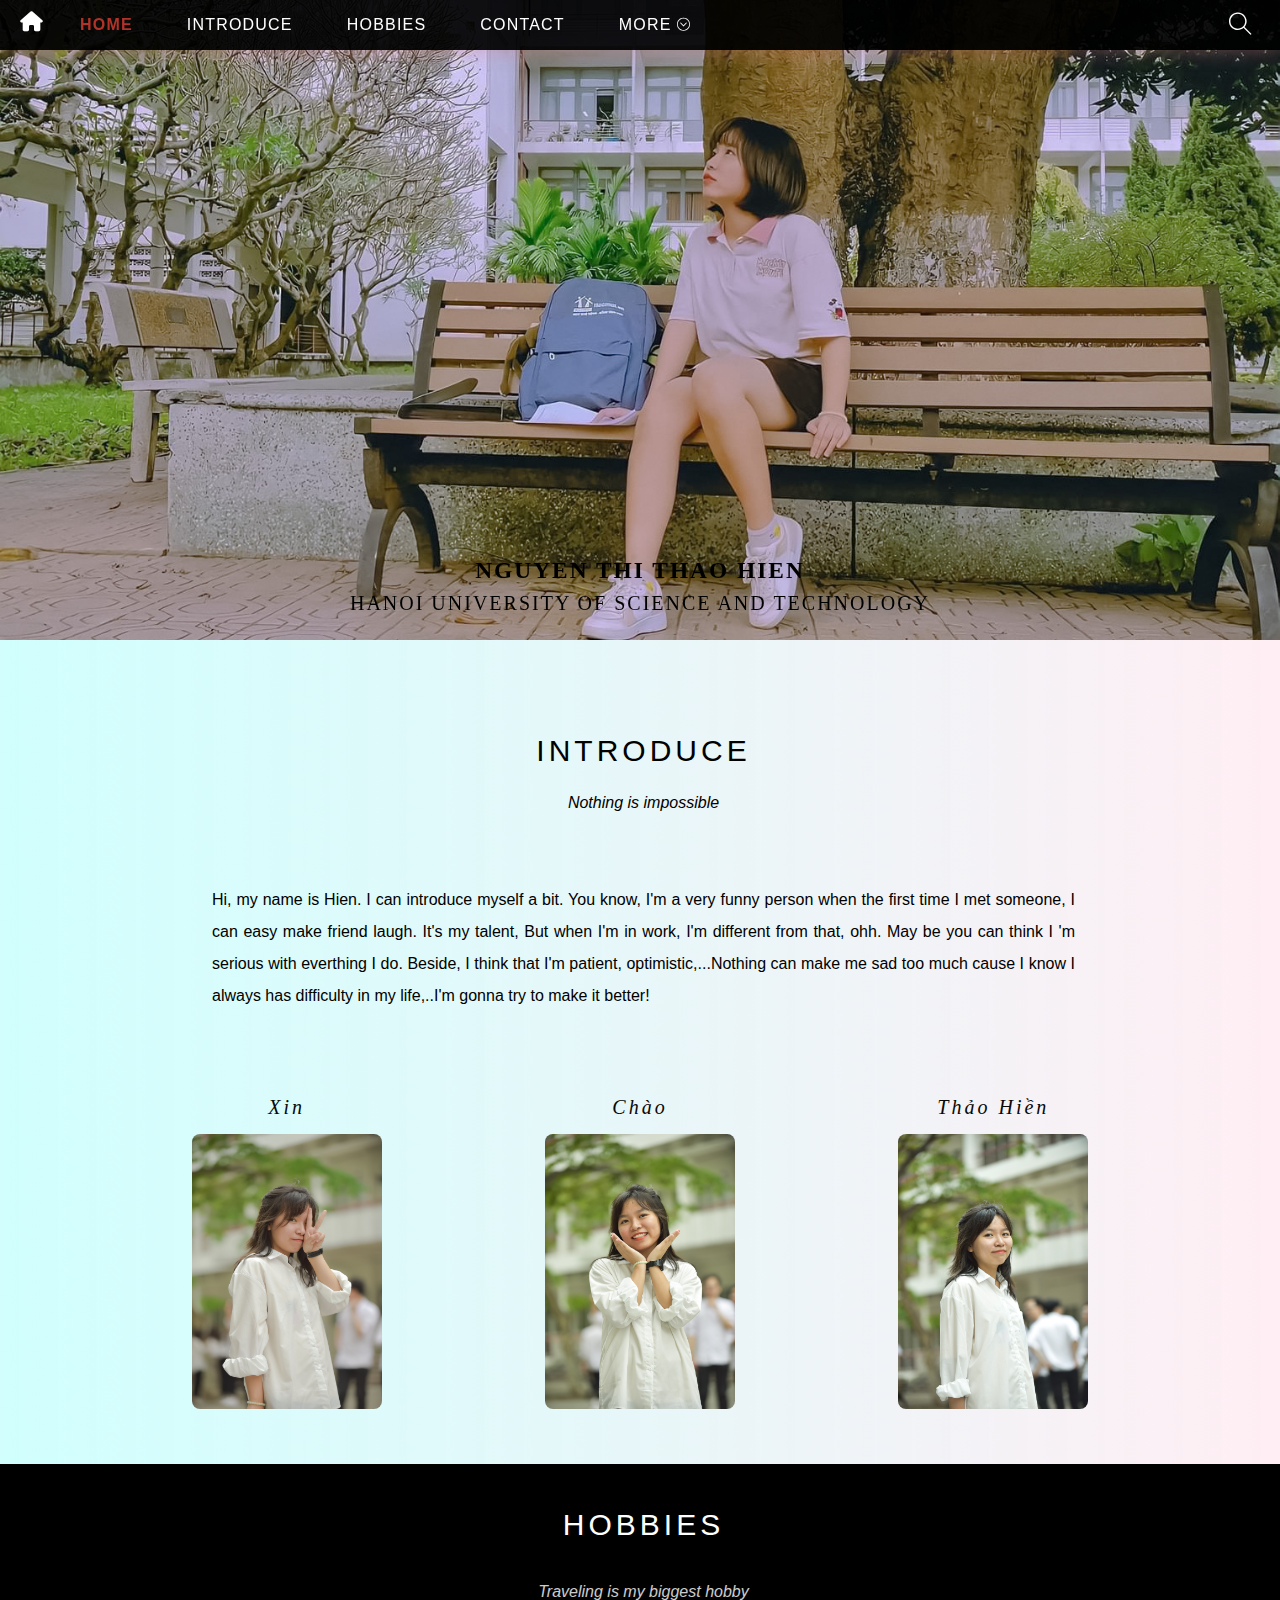
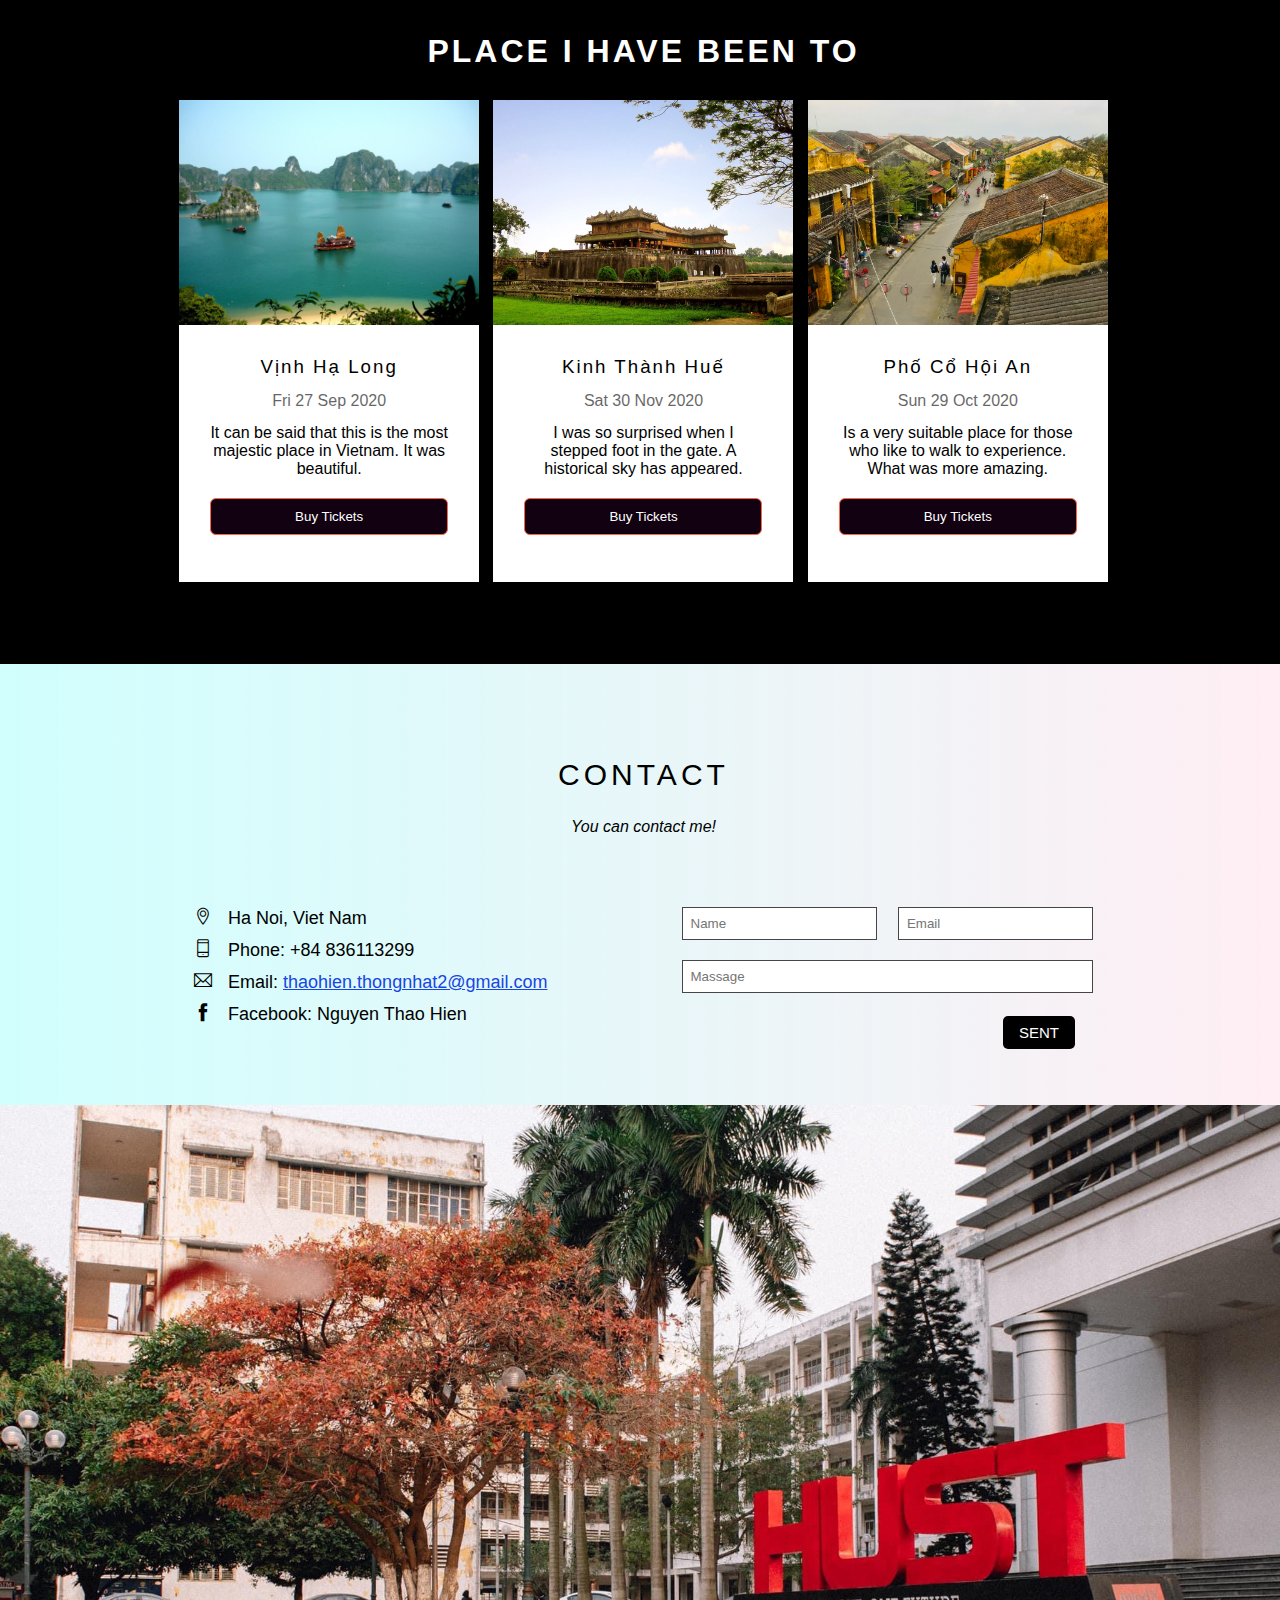
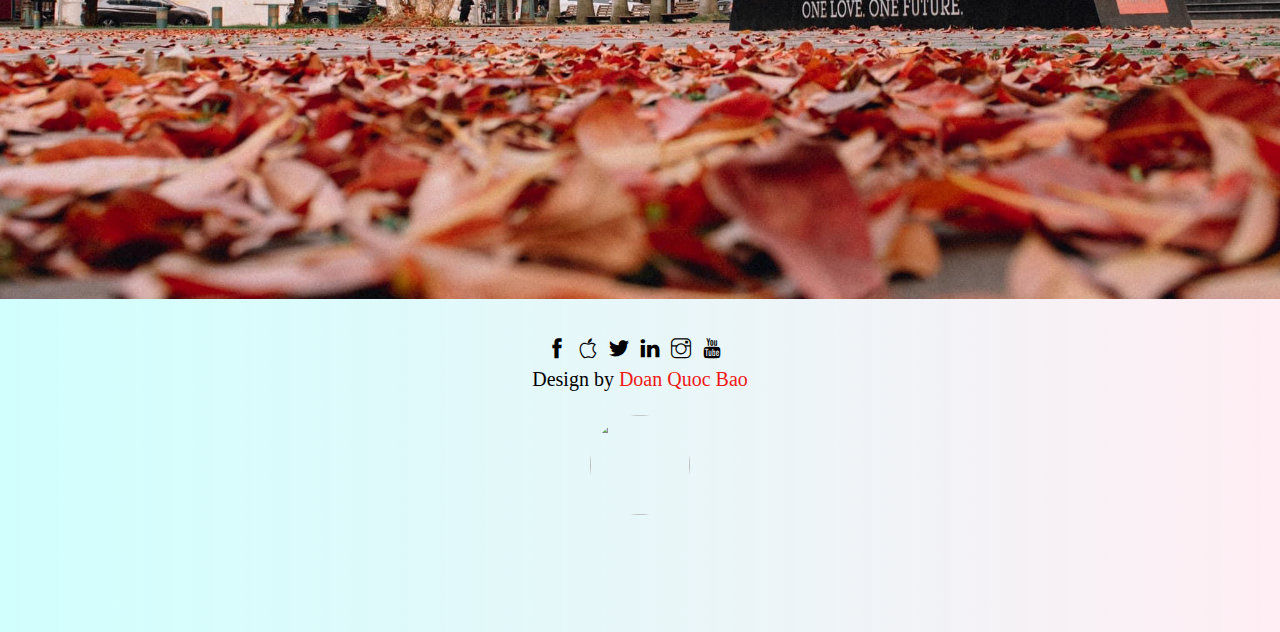
==== commit cfe42d7e: "2" ====
--- a/index.html
+++ b/index.html
@@ -9,15 +9,18 @@
     <link rel="stylesheet" href="./assets/CSS/Style.css">
     <link rel="stylesheet" href="./assets/CSS/responsive.css">
     <link rel="stylesheet" href="./assets/Fonts/themify-icons/themify-icons.css">
+    <link rel="stylesheet" href="https://cdnjs.cloudflare.com/ajax/libs/font-awesome/6.0.0/css/all.min.css" integrity="sha512-9usAa10IRO0HhonpyAIVpjrylPvoDwiPUiKdWk5t3PyolY1cOd4DSE0Ga+ri4AuTroPR5aQvXU9xC6qOPnzFeg==" crossorigin="anonymous" referrerpolicy="no-referrer" />
 </head>
 
 <body> 
     <div id="main">
        <div id="header">
-          
         <div class="logo">
-            <img src="./assets/img/logo copy.jpg" alt="">
-        </div>    
+            <!-- <img src="./assets/img/logo copy.jpg" alt=""> -->
+            <a href="index.html">
+                <i class="fa-solid fa-house"></i>
+            </a>
+            </div>    
            <ul id="nav">
                <li class="current"><a  href="index.html">HOME</a></li>
                <li><a  href="#introduce">INTRODUCE</a></li>
@@ -39,7 +42,6 @@
             <i class="icon-search ti-search"></i>
            </div>
 
-
            <div id="moblie-menu" class="mobile-menu-btn">
                <i class="icon-menu ti-menu"></i>
            </div>
@@ -53,7 +55,7 @@
             </div>
         </div>
 
-        <div id="content">
+        <div id="content" class="content__place">
             <!-- ABOUT SECTION -->
             <div id="introduce"  class="section">
                 <h2 class="section-heading">INTRODUCE</h2>
@@ -65,17 +67,17 @@
             <div class="nembers-list">
                 <div class="items-member">
                     <p class="name">Xin</p>
-                    <img src="./assets/img/member1.jpg" alt="NAME" class="img-member">
+                    <img src="./assets/img/member1.jpg" alt="" class="img-member img-member__1">
                 </div>
 
                 <div class="items-member">
                     <p class="name">Chào</p>
-                    <img src="./assets/img/member2.jpg" alt="NAME" class="img-member">
+                    <img src="./assets/img/member2.jpg" alt="" class="img-member img-member__2">
                 </div>
 
                 <div class="items-member">
                     <p class="name">Thảo Hiền</p>
-                    <img src="./assets/img/member3.jpg" alt="NAME" class="img-member">
+                    <img src="./assets/img/member3.jpg" alt="" class="img-member img-member__3">
                 </div>
             </div>
             <!-- TOUR SECTION -->
@@ -97,7 +99,6 @@
                                 <button class="button js-buy-tickets">Buy Tickets</button>
                             </div>
                         </div>
-
                         <div class="place-items">
                             <img src="./assets/img/kinhthanhhue.jpeg" alt="" class="img">
                             <div class="place-body">    
@@ -117,10 +118,7 @@
                                 <button class="button js-buy-tickets">Buy Tickets</button>
                             </div>
                         </div>
-
-                        <!-- <div class="clear"></div> -->
-                    </div>
-                    
+                    </div>
                 </div>
             </div>
             <!-- CONTACT SECTION -->
@@ -172,10 +170,10 @@
             </p>
         </div>
         <div class="avatar-design">
-            <img src="./assets/img/baoshop.jpg" alt="" class="img-avatar">
+            <img src="./assets/img/profile_Bao.png" alt="" class="img-avatar">
         </div>
         <footer class="cons">
-            <marquee behavior="scroll" direction="left" scrollamount="16" class="cons">  
+            <marquee behavior="scroll" direction="left" scrollamount="10" class="cons">  
                 I will be your own milk tea
             </marquee>
         </footer>
@@ -240,9 +238,7 @@
             })
             </script>
 
-
             <!-- script Menu-moblie -->
-
             <script>
                 var header =document.getElementById('header');
                 console.log(header);
--- a/assets/CSS/Style.css
+++ b/assets/CSS/Style.css
@@ -11,15 +11,18 @@
   clear: both;
 }
 body {
-  /* chữ  hiển  thị  mượt  mà  hơn */
   text-rendering: optimizeLegibility;
   -webkit-font-smoothing: antialiased;
-  background-image: linear-gradient(to left, #ffdee9, #b5fffc);
+  background-image: linear-gradient(
+    to left,
+    rgba(255, 222, 233, 0.5),
+    rgba(181, 255, 253, 0.63)
+  );
 }
 
 #header {
   height: 50px;
-  background-color: black;
+  background-color: rgba(0, 0, 0, 0.925);
   position: fixed;
   top: 0;
   right: 0;
@@ -27,19 +30,20 @@
   z-index: 1;
   display: flex;
   justify-content: space-between;
-  box-shadow: 0 0 10px rgba(71, 70, 70, 0.5);
+  box-shadow: 0 0 20px rgba(216, 134, 134, 0.459);
   display: block;
 }
 #nav {
-  margin-left: 95px;
   float: left;
-  margin-right: 100px;
+  margin: 0 100px 0 95px;
+}
+#nav:hover {
+  color: #f44336;
 }
 
 #header #nav li {
   position: relative;
   cursor: pointer;
-  /* transition: background .5s;  */
 }
 
 #nav .subnav {
@@ -47,26 +51,33 @@
 }
 
 #nav li:hover {
-  background-color: rgb(184, 164, 238);
   transition: background 0.4s;
 }
 
 #nav .icon {
-  font-size: 14px;
+  font-size: 17px;
 }
 
 #nav > li {
   display: inline-block;
 }
 
-.logo img {
+.logo i {
   position: absolute;
-  width: 126px;
-  height: 50px;
   margin-left: -10px;
   cursor: pointer;
-}
-
+  color: white;
+}
+.logo .fa-solid {
+  margin: 12px 0 0 20px;
+  font-size: 20px;
+  align-items: center;
+}
+.logo .fa-solid:hover {
+  opacity: 0.7;
+  transition: 0.4s;
+  color: #f44336;
+}
 #nav .subnav {
   position: absolute;
   display: none;
@@ -87,38 +98,25 @@
 
 #nav .subnav > li:hover {
   color: black;
-  background-color: rgb(185, 159, 159);
+  transition: 0.4s;
 }
 
 #nav li a {
   color: white;
   text-decoration: none;
-  padding-left: 24px;
-  padding-right: 24px;
+  padding: 0 25px;
   line-height: 50px;
   font-family: Arial, Helvetica, sans-serif;
   display: block;
-}
-
+  letter-spacing: 1.2px;
+}
+#nav li a:hover {
+  color: #f44336b7;
+  transition: 0.4s;
+}
 #nav .icon {
   font-size: 13px;
 }
-/* Cách  1 */
-/* #nav{ 
-        display: inline-block;
-    } */
-/* #header .search-btn{ 
-        float: right;
-        padding-left:26px;
-        padding-right: 26px;
-    }
-    #header .icon-search{ 
-        color: #fff;
-        font-size: 20px;
-        line-height: 46px;
-    } */
-
-/* Cách  2 */
 
 #header .search-btn {
   line-height: 46px;
@@ -146,30 +144,30 @@
 
 #header .mobile-menu-btn:hover .icon-menu {
   background-color: white;
-  color: black;
+  color: rgb(8, 8, 8);
+  cursor: pointer;
 }
 
 #header .search-btn:hover {
-  background-color: rgb(236, 15, 8);
-  cursor: pointer;
+  background-color: #f44336b7;
+  cursor: pointer;
+  transition: 0.4s;
   color: rgb(17, 1, 17);
 }
 #slider {
-  position: relative; /*hoặc margin-top: 46px; */
-  top: 46px;
-  padding-top: 75%;
-  background: url("../img/HinhNen.jpg") center center/ cover no-repeat;
+  position: relative;
+  padding-top: 50%;
+  background: url('../img/HinhNen.jpg') center center/ cover no-repeat;
 }
 
 #slider .text-content {
   position: absolute;
-  bottom: 22px;
-  /* left: 50%;
-        transform: translateX(-50px); */
+  bottom: 25px;
   width: 100%;
   text-align: center;
   font-size: 20px;
   letter-spacing: 2px;
+  z-index: 1;
 }
 
 #slider .text1 {
@@ -186,7 +184,7 @@
   margin-top: 50px;
   /* Fix tren tablet */
   /* padding-left: 45px;
-        padding-right: 45px; */
+  padding-right: 45px; */
   padding-right: 0px;
   font-family: Arial, Helvetica, sans-serif;
 }
@@ -208,12 +206,11 @@
   margin-bottom: 32px;
   font-style: italic;
 }
-
 #content .about-text {
-  font-size: 17px;
+  font-size: 16px;
   text-align: justify;
-  line-height: 1.6;
-  margin-bottom: -40px;
+  line-height: 2;
+  margin-bottom: -30px;
   padding: 40px;
 }
 
@@ -222,15 +219,12 @@
   flex-wrap: wrap;
   flex-direction: row;
   justify-content: space-around;
-  margin-top: 10px;
-  margin-left: 110px;
-  margin-right: 110px;
+  margin: 10px 110px 0 110px;
   font-size: 20px;
   color: #080808;
 }
 
 #content .items-member {
-  /* width: 33.3333%;; */
   text-align: center;
   font-weight: 400;
   font-style: italic;
@@ -241,16 +235,27 @@
   margin-top: 15px;
   width: 190px;
   height: 275px;
-  border-radius: 5px;
-  transition: 0.3s;
-}
-
-#content .img-member:hover {
+  border-radius: 8px;
+  transition: transform 0.3s ease;
+}
+
+#content .img-member__1:hover {
   opacity: 0.8;
   cursor: pointer;
-  transform: scale(0.6);
-}
-
+  transform: rotate(-20deg);
+}
+
+#content .img-member__2:hover {
+  opacity: 0.9;
+  cursor: pointer;
+  transform: scale(0.9);
+}
+
+#content .img-member__3:hover {
+  opacity: 0.8;
+  cursor: pointer;
+  transform: rotate(20deg);
+}
 #content .tour-section {
   background-color: black;
   color: #ffff;
@@ -343,11 +348,12 @@
 }
 
 .place-body {
-  padding: 19px;
-  /* height: 182px; */
+  padding: 20px;
   background-color: white;
   font-size: 16px;
   text-align: center;
+  display: flex;
+  flex-direction: column;
 }
 
 .place-name {
@@ -356,28 +362,26 @@
 }
 
 .place-time {
-  margin-top: 14px;
-  margin-bottom: 14px;
+  margin: 14px 0;
   opacity: 0.6;
-}
-
-.button:hover {
-  background-color: rgb(238, 210, 210);
-  color: black;
-  transition: background 0.3s;
-  cursor: pointer;
 }
 
 .button {
   background-color: rgb(17, 1, 17);
   text-decoration: none;
   margin-bottom: 16px;
+  margin-top: 20px;
   color: white;
   display: inline-block;
   padding: 10px 22px;
-  margin-top: 20px;
-  border: 1px tomato solid;
+  border: 1px solid tomato;
   border-radius: 6px;
+}
+.button:hover {
+  background-color: rgb(238, 210, 210);
+  color: black;
+  transition: background 0.3s;
+  cursor: pointer;
 }
 
 .content-main {
@@ -448,28 +452,28 @@
   float: right;
   font-size: 15px;
   padding: 8px 16px;
-  margin-top: 28px;
-  margin-right: 39px;
-  transition: 0.4s;
-}
-
+  margin-top: 30px;
+  margin-right: 40px;
+  transition: 0.6s;
+  border-radius: 5px;
+}
 .sent:hover {
-  color: black;
-  background-color: rgb(240, 15, 45);
-  cursor: pointer;
+  cursor: pointer;
+}
+.sent:active {
+  color: rgb(228, 15, 15);
   transform: scale(0.9);
-  transition: 0.4s;
+  transition: 0.3s;
 }
 
 .slider2 {
   padding-top: 62%;
   padding-left: 20px;
   padding-right: 20px;
-  background: url("../img/Hust2.jpg") top center/ cover no-repeat;
+  background: url('../img/Hust2.jpg') top center/ cover no-repeat;
   margin-top: 55px;
   margin-bottom: 35px;
 }
-
 #footer {
   font-size: 20px;
   padding: 4px 16px;
@@ -482,10 +486,12 @@
   justify-content: center;
   align-items: center;
   cursor: pointer;
+  transition: transform 2s ease;
 }
 .footer-icon i:hover {
   color: tomato;
   opacity: 0.9;
+  transform: scale(1.2);
 }
 
 .design {
@@ -508,7 +514,7 @@
   font-size: 25px;
   text-align: center;
   line-height: 70px;
-  font-family: Georgia, "Times New Roman", Times, serif;
+  font-family: Georgia, 'Times New Roman', Times, serif;
   letter-spacing: 4px;
   font-weight: 700;
 }
@@ -517,16 +523,19 @@
   color: red;
 }
 
-.avatar-design .img-avatar {
+.img-avatar {
   width: 100px;
+  height: 100px;
+  object-fit: cover;
+  object-position: center;
   border-radius: 50%;
   display: flex;
-  margin: 10px auto;
-  transition-property: width, height;
-  transition-duration: 0.5s;
-}
-.avatar-design .img-avatar:hover {
-  width: 110px;
+  margin: 20px auto;
+  transition: transform 0.3s linear;
+}
+.img-avatar:hover {
+  cursor: pointer;
+  transform: scale(1.2);
 }
 
 .overplay {
@@ -535,12 +544,12 @@
   left: 0;
   right: 0;
   bottom: 0;
-  background-color: rgba(0, 0, 0, 0.4);
   display: flex;
   justify-content: center;
   align-items: center;
+  background-color: rgba(0, 0, 0, 0.4);
+  /* ẩn đi */
   display: none;
-  /* ẩn  đii */
 }
 .overplay.open {
   display: flex;
@@ -557,10 +566,10 @@
 }
 
 .modal-header {
-  color: white;
   font-size: 30px;
   background-color: rgb(5, 139, 126);
   padding: 32px 16px;
+  color: white;
   text-align: center;
   margin-top: -3px;
 }
@@ -568,10 +577,7 @@
 .modal-close {
   position: absolute;
   right: 0;
-  padding-right: 11px;
-  padding-top: 11px;
-  padding-left: 20px;
-  padding-bottom: 11px;
+  padding: 11px 11px 11px 20px;
   margin-top: -3px;
   color: white;
   cursor: pointer;
@@ -638,14 +644,15 @@
     opacity: 0;
     transform: translateY(-90px);
   }
-
   to {
     opacity: 1;
     transform: translateY(0px);
   }
 }
-
 #nav .current a {
-  color: rgb(221, 68, 21);
+  color: #f44336b7;
+}
+#nav .current {
   font-weight: bold;
-}
+  margin-left: -40px;
+}
